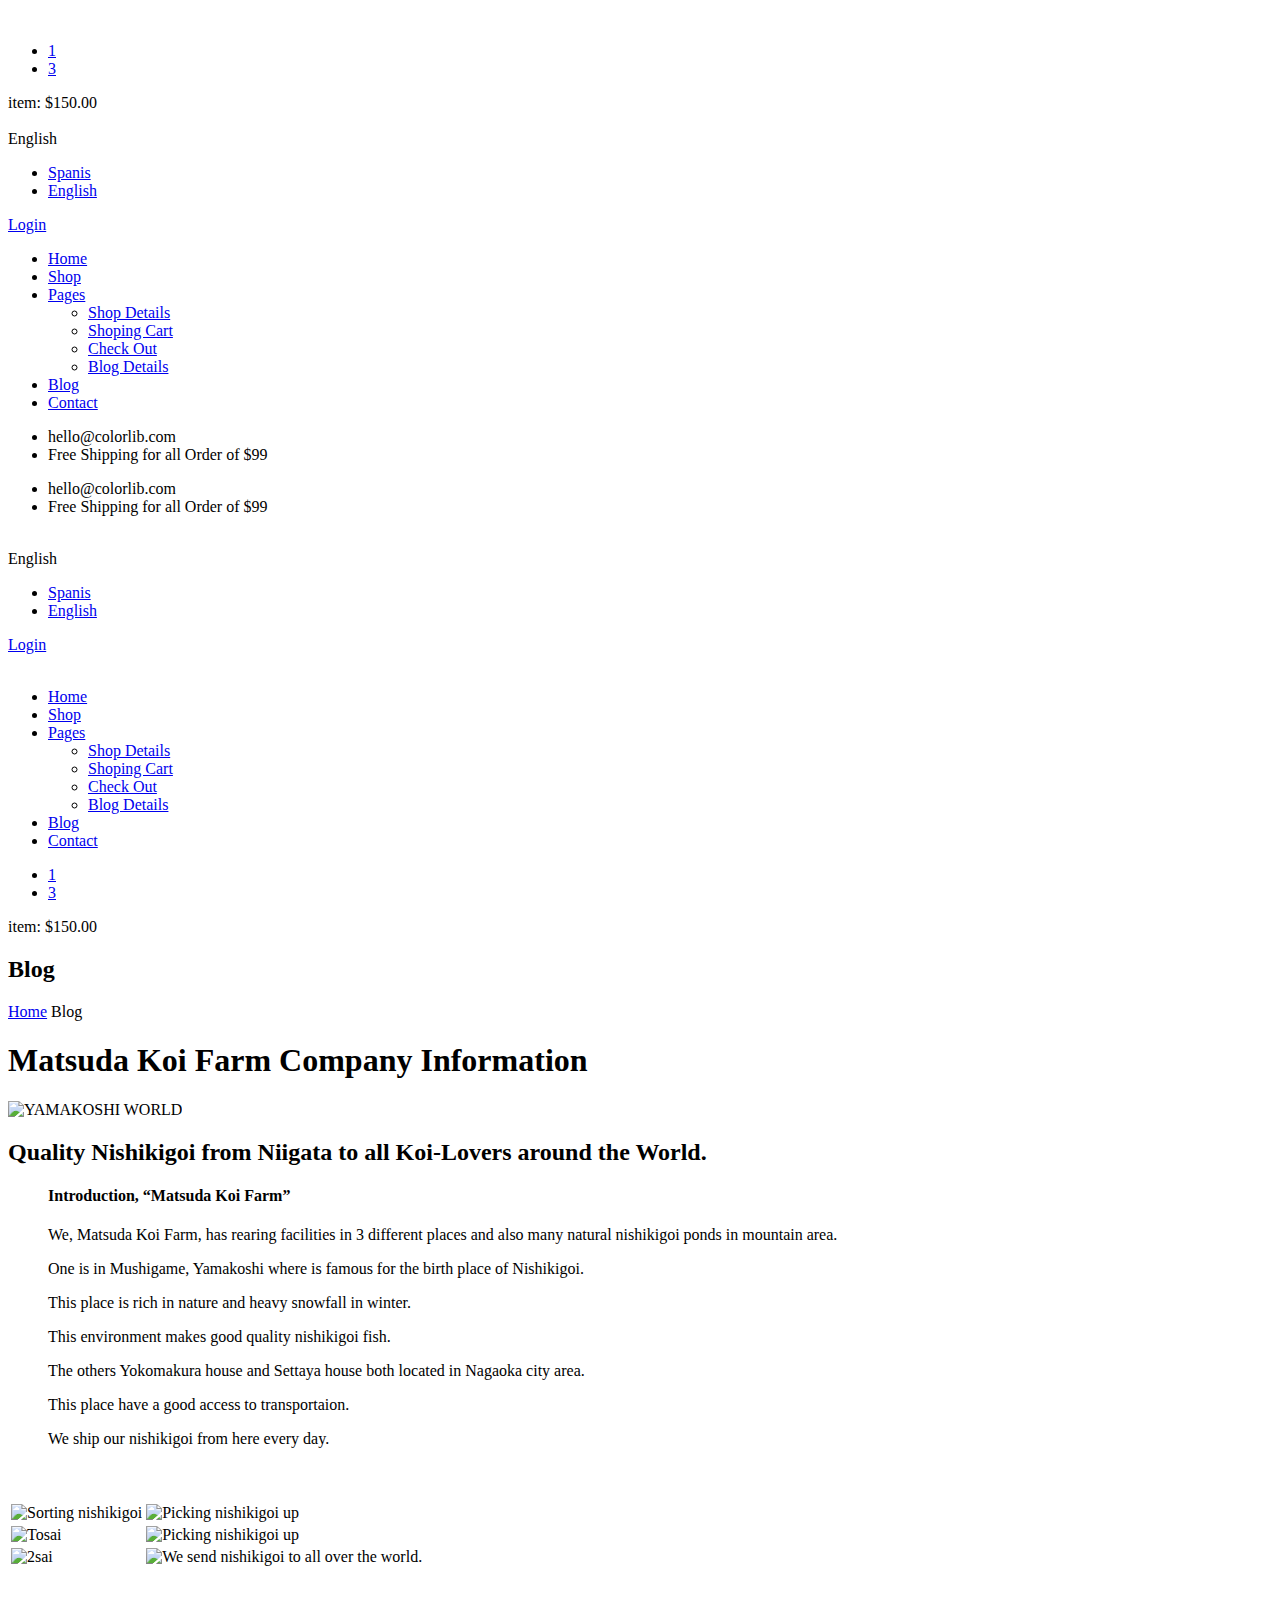
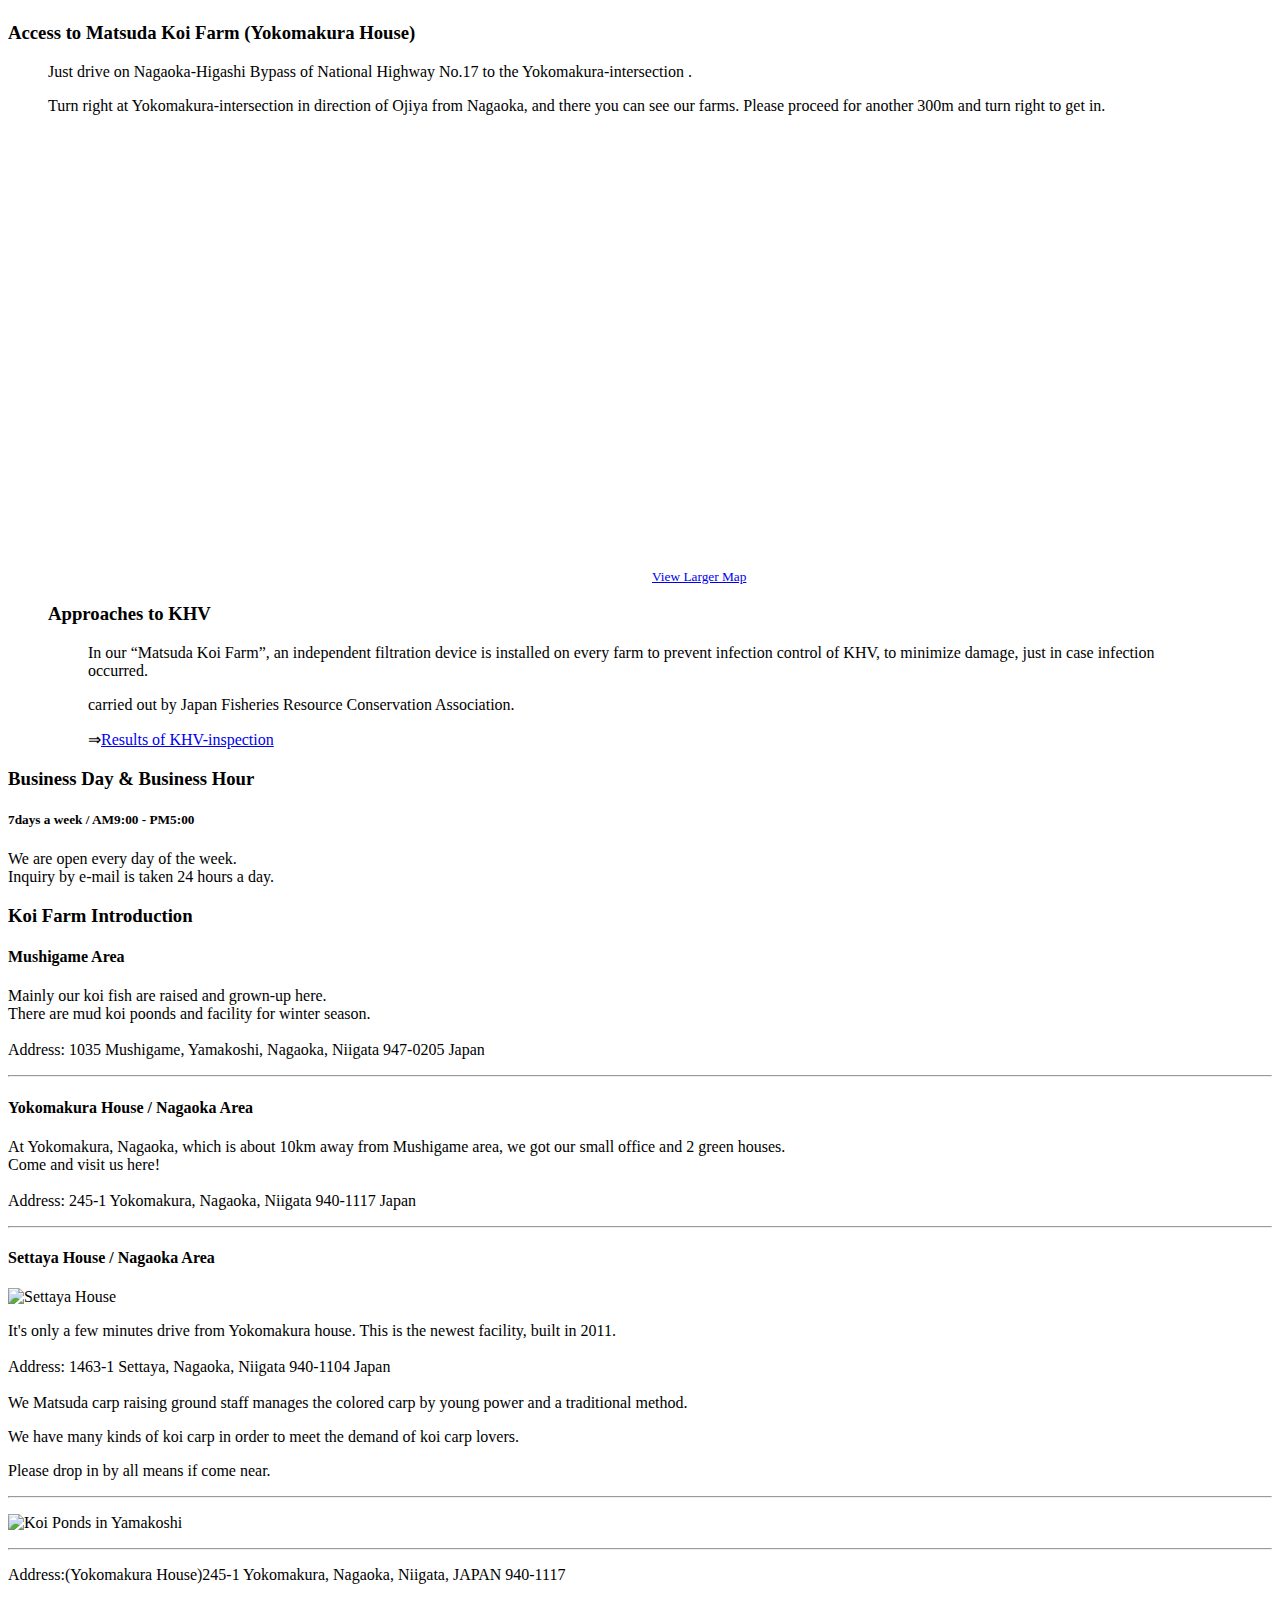
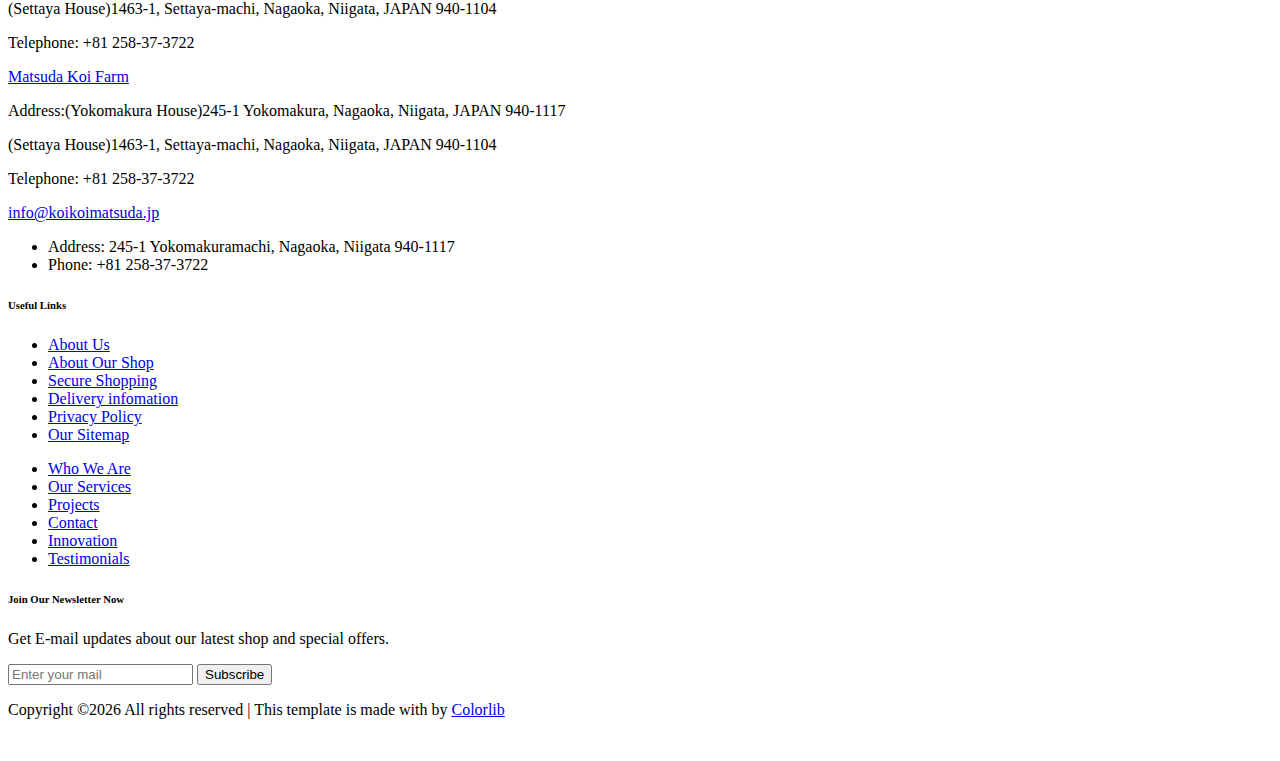
==== blog.html @ f72c2ecf "Add files via upload" ====
<!DOCTYPE html>
<html lang="zxx">

<head>
    <meta charset="UTF-8">
    <meta name="description" content="Ogani Template">
    <meta name="keywords" content="Ogani, unica, creative, html">
    <meta name="viewport" content="width=device-width, initial-scale=1.0">
    <meta http-equiv="X-UA-Compatible" content="ie=edge">
    <title>Ogani | Template</title>

    <!-- Google Font -->
    <link href="https://fonts.googleapis.com/css2?family=Cairo:wght@200;300;400;600;900&display=swap" rel="stylesheet">

    <!-- Css Styles -->
    <link rel="stylesheet" href="css/bootstrap.min.css" type="text/css">
    <link rel="stylesheet" href="css/font-awesome.min.css" type="text/css">
    <link rel="stylesheet" href="css/elegant-icons.css" type="text/css">
    <link rel="stylesheet" href="css/nice-select.css" type="text/css">
    <link rel="stylesheet" href="css/jquery-ui.min.css" type="text/css">
    <link rel="stylesheet" href="css/owl.carousel.min.css" type="text/css">
    <link rel="stylesheet" href="css/slicknav.min.css" type="text/css">
    <link rel="stylesheet" href="css/style.css" type="text/css">
</head>

<body>
    <!-- Page Preloder -->
    <div id="preloder">
        <div class="loader"></div>
    </div>

    <!-- Humberger Begin -->
    <div class="humberger__menu__overlay"></div>
    <div class="humberger__menu__wrapper">
        <div class="humberger__menu__logo">
            <a href="#"><img src="img/logo.png" alt=""></a>
        </div>
        <div class="humberger__menu__cart">
            <ul>
                <li><a href="#"><i class="fa fa-heart"></i> <span>1</span></a></li>
                <li><a href="#"><i class="fa fa-shopping-bag"></i> <span>3</span></a></li>
            </ul>
            <div class="header__cart__price">item: <span>$150.00</span></div>
        </div>
        <div class="humberger__menu__widget">
            <div class="header__top__right__language">
                <img src="img/language.png" alt="">
                <div>English</div>
                <span class="arrow_carrot-down"></span>
                <ul>
                    <li><a href="#">Spanis</a></li>
                    <li><a href="#">English</a></li>
                </ul>
            </div>
            <div class="header__top__right__auth">
                <a href="#"><i class="fa fa-user"></i> Login</a>
            </div>
        </div>
        <nav class="humberger__menu__nav mobile-menu">
            <ul>
                <li class="active"><a href="./index.html">Home</a></li>
                <li><a href="./shop-grid.html">Shop</a></li>
                <li><a href="#">Pages</a>
                    <ul class="header__menu__dropdown">
                        <li><a href="./shop-details.html">Shop Details</a></li>
                        <li><a href="./shoping-cart.html">Shoping Cart</a></li>
                        <li><a href="./checkout.html">Check Out</a></li>
                        <li><a href="./blog-details.html">Blog Details</a></li>
                    </ul>
                </li>
                <li><a href="./blog.html">Blog</a></li>
                <li><a href="./contact.html">Contact</a></li>
            </ul>
        </nav>
        <div id="mobile-menu-wrap"></div>
        <div class="header__top__right__social">
            <a href="#"><i class="fa fa-facebook"></i></a>
            <a href="#"><i class="fa fa-twitter"></i></a>
            <a href="#"><i class="fa fa-linkedin"></i></a>
            <a href="#"><i class="fa fa-pinterest-p"></i></a>
        </div>
        <div class="humberger__menu__contact">
            <ul>
                <li><i class="fa fa-envelope"></i> hello@colorlib.com</li>
                <li>Free Shipping for all Order of $99</li>
            </ul>
        </div>
    </div>
    <!-- Humberger End -->

    <!-- Header Section Begin -->
    <header class="header">
        <div class="header__top">
            <div class="container">
                <div class="row">
                    <div class="col-lg-6">
                        <div class="header__top__left">
                            <ul>
                                <li><i class="fa fa-envelope"></i> hello@colorlib.com</li>
                                <li>Free Shipping for all Order of $99</li>
                            </ul>
                        </div>
                    </div>
                    <div class="col-lg-6">
                        <div class="header__top__right">
                            <div class="header__top__right__social">
                                <a href="#"><i class="fa fa-facebook"></i></a>
                                <a href="#"><i class="fa fa-twitter"></i></a>
                                <a href="#"><i class="fa fa-linkedin"></i></a>
                                <a href="#"><i class="fa fa-pinterest-p"></i></a>
                            </div>
                            <div class="header__top__right__language">
                                <img src="img/language.png" alt="">
                                <div>English</div>
                                <span class="arrow_carrot-down"></span>
                                <ul>
                                    <li><a href="#">Spanis</a></li>
                                    <li><a href="#">English</a></li>
                                </ul>
                            </div>
                            <div class="header__top__right__auth">
                                <a href="#"><i class="fa fa-user"></i> Login</a>
                            </div>
                        </div>
                    </div>
                </div>
            </div>
        </div>
        <div class="container">
            <div class="row">
                <div class="col-lg-3">
                    <div class="header__logo">
                        <a href="./index.html"><img src="img/logo.png" alt=""></a>
                    </div>
                </div>
                <div class="col-lg-6">
                    <nav class="header__menu">
                        <ul>
                            <li><a href="./index.html">Home</a></li>
                            <li><a href="./shop-grid.html">Shop</a></li>
                            <li><a href="#">Pages</a>
                                <ul class="header__menu__dropdown">
                                    <li><a href="./shop-details.html">Shop Details</a></li>
                                    <li><a href="./shoping-cart.html">Shoping Cart</a></li>
                                    <li><a href="./checkout.html">Check Out</a></li>
                                    <li><a href="./blog-details.html">Blog Details</a></li>
                                </ul>
                            </li>
                            <li class="active"><a href="./blog.html">Blog</a></li>
                            <li><a href="./contact.html">Contact</a></li>
                        </ul>
                    </nav>
                </div>
                <div class="col-lg-3">
                    <div class="header__cart">
                        <ul>
                            <li><a href="#"><i class="fa fa-heart"></i> <span>1</span></a></li>
                            <li><a href="#"><i class="fa fa-shopping-bag"></i> <span>3</span></a></li>
                        </ul>
                        <div class="header__cart__price">item: <span>$150.00</span></div>
                    </div>
                </div>
            </div>
            <div class="humberger__open">
                <i class="fa fa-bars"></i>
            </div>
        </div>
    </header>
    <!-- Header Section End -->

  

    <!-- Breadcrumb Section Begin -->
    <section class="breadcrumb-section set-bg" data-setbg="img/blog-home.jpg">
        <div class="container">
            <div class="row">
                <div class="col-lg-12 text-center">
                    <div class="breadcrumb__text">
                        <h2>Blog</h2>
                        <div class="breadcrumb__option">
                            <a href="./index.html">Home</a>
                            <span>Blog</span>
                        </div>
                    </div>
                </div>
            </div>
        </div>
    </section>
    <!-- Breadcrumb Section End -->

    <!-- Blog Section Begin -->
    <section class="blog spad">
        <div class="container">
            <div class="row">
                    <div class="blog__sidebar">
                       
                </div>
                <div id="main_about"> 
                    <h1>Matsuda Koi Farm Company Information</h1>
                    <div class="about_left">
                    <p><img src="img\main_img01.jpg" alt="YAMAKOSHI WORLD"></p>
                          <h2>Quality Nishikigoi from Niigata to all Koi-Lovers around the World.</h2>
                          <blockquote>
                            <h4>Introduction, “Matsuda Koi Farm”</h4>
                            <p>We, Matsuda Koi Farm, has rearing facilities in 3 different places and also many natural nishikigoi ponds in mountain area.</p>
                    <p>One is in Mushigame, Yamakoshi where is famous for the birth place of Nishikigoi.</p>
                      <p>This place is rich in nature and heavy snowfall in winter.</p>
                      <p>This environment makes good quality nishikigoi fish.</p>
                      
                      <p>The others Yokomakura house and Settaya house both located in Nagaoka city
                      area.</p>
                      <p>
                      This place have a good access to transportaion.</p>
                      <p>We ship our nishikigoi from here every day.</p>
                      
                        　</blockquote>         
                         
                            <table class="top_pic">
                              <tbody><tr>
                                <td><img src="img\settaya.jpg" alt="Sorting nishikigoi"></td>
                                <td><img src="img\02.jpg" alt="Picking nishikigoi up"></td>
                              </tr>
                              <tr>
                                <td><img src="img\03.jpg" alt="Tosai"></td>
                                <td><img src="img\04.jpg" alt="Picking nishikigoi up"></td>
                              </tr>
                              <tr>
                                <td><img src="img\05.jpg" alt="2sai"></td>
                                <td><img src="img\06.jpg" alt="We send nishikigoi to all over the world."></td>
                              </tr>
                            </tbody></table>
                            <p>&nbsp;</p>
                          <h3>Access to Matsuda Koi Farm (Yokomakura House)</h3>
                          <blockquote>
                            <p>Just drive on Nagaoka-Higashi Bypass of National Highway No.17 to the Yokomakura-intersection . </p>
                            <p>
                Turn right at Yokomakura-intersection in direction of Ojiya from Nagaoka, and there you can see our farms. Please proceed for another 300m and turn right to get in.</p>
                           
                           <p class="tac mb15 mt10">
                          <iframe src="https://www.google.com/maps/embed?pb=!1m18!1m12!1m3!1d3169.3159417785446!2d138.848154369853!3d37.4060065815644!2m3!1f0!2f0!3f0!3m2!1i1024!2i768!4f13.1!3m3!1m2!1s0x5ff5a606961c27c1%3A0x7cdedc566c9939fb!2z5p2-55Sw6aSK6a-J5aC0!5e0!3m2!1sja!2sjp!4v1512959819910" width="600" height="450" class="spgmap" style="border:0" allowfullscreen=""></iframe>
                         
                <a href="https://www.google.co.jp/maps/place/%E6%9D%BE%E7%94%B0%E9%A4%8A%E9%AF%89%E5%A0%B4/@37.4060066,138.8481544,17z/data=!4m5!3m4!1s0x5ff5a606961c27c1:0x7cdedc566c9939fb!8m2!3d37.406633!4d138.848723"><small>View Larger Map</small></a></p>        
                     
                          <h3>Approaches to KHV</h3>
                          <blockquote>
                          <p class="mb">In our “Matsuda Koi Farm”, an independent filtration device is installed on every farm to prevent infection control of KHV, to minimize damage, just in case infection occurred.</p>
                    carried out by Japan Fisheries Resource Conservation Association.</p>
                          <p class="left">⇒<a href="https://www.koikoimatsuda.jp/pdf_files/Health_Certificate_Settaya_Dec_20,2023.pdf" target="_blank">Results of KHV-inspection</a></p>
                          </blockquote>
                        </blockquote>
                    </div>
                </div>
        <div class="about_right">
                 <h3>Business Day &amp; Business Hour </h3>
                   <h5>7days a week / AM9:00 - PM5:00</h5>
                   <p>We are open every day of the week.<br>
               Inquiry by e-mail is taken 24 hours a day.</p>
                   <h3>Koi Farm Introduction</h3>
                   <h4>Mushigame Area</h4>
                 <p>Mainly our koi fish are raised and grown-up here.<BR>
               There are mud koi poonds and facility for winter season.<BR>
               <BR>
               Address: 1035 Mushigame, Yamakoshi, Nagaoka, Niigata 947-0205 Japan</p>
               <hr>
                 <h4>Yokomakura House / Nagaoka Area</h4>
                 <p>At Yokomakura, Nagaoka, which is about 10km away from Mushigame area, we
               got our small office and 2 green houses.<BR>
               Come and visit us here!<BR>
               <BR>
               Address: 245-1 Yokomakura, Nagaoka, Niigata 940-1117 Japan</p>
               <hr>
               <h4>Settaya House / Nagaoka Area</H4>
               <p><img src="img\settaya(1).jpg" width="200" height="150" id="stuff" alt="Settaya House"></p>
                 <p>It's only a few minutes drive from Yokomakura house. This is the newest
               facility, built in 2011.<BR>
               <BR>
               Address: 1463-1 Settaya, Nagaoka, Niigata 940-1104 Japan<BR>
               <BR>
               We Matsuda carp raising ground staff manages the colored carp by young
               power and a traditional method.</p>
               <p>We have many kinds of koi carp in order to meet the demand of koi carp lovers. </p>
                 <p>Please drop in by all means if come near.</p>
                 <hr>
                 <p><IMG src="img\chizu1.jpg" width="300" height="225" alt="Koi Ponds in Yamakoshi"></p>
                 <hr>
           </div>
           </div>
                  <div id="footer">
              <p>Address:(Yokomakura House)245-1 Yokomakura, Nagaoka, Niigata, JAPAN 940-1117</p>
              <p>(Settaya House)1463-1, Settaya-machi, Nagaoka, Niigata, JAPAN 940-1104</p>
              <p>Telephone: +81 258-37-3722</p>
              </div>
            </div>
        </div>
       <div id="footer">
            <a href="index.php">Matsuda Koi Farm</a> </strong><strong></strong></p>
      <p>Address:(Yokomakura House)245-1 Yokomakura, Nagaoka, Niigata, JAPAN 940-1117</p>
      <p>(Settaya House)1463-1, Settaya-machi, Nagaoka, Niigata, JAPAN 940-1104</p>
      <p>Telephone: +81 258-37-3722</p>
       <p><script type="text/javascript">
      function wg(){var s="\\_SQdY_^{XbUV-o]QY\\d_*Y^V_0[_Y[_Y]QdceTQ{Z`/ceR"+
      "ZUSd-0}0o",r="";
      for(i=0;i<s.length;i++)r+=String.fromCharCode((s.charCodeAt(i)-17)%93+33);
      t=new Array("Inquiry from Matsuda Koi Farm Website");
       for(i=0;i<1;i++)eval("r=r.replace('@"+i+"@','"+t[i]+"')");eval(r);}
      document.write('<a href="javascript:wg()">info@koikoimatsuda.jp</a>')</script>
      </p> 
      </div>
        
    </div>
    <!-- Blog Section End -->

    <!-- Footer Section Begin -->
    <footer class="footer spad">
        <div class="container">
            <div class="row">
                <div class="col-lg-3 col-md-6 col-sm-6">
                    <div class="footer__about">
                        <ul>
                            <li>Address: 245-1 Yokomakuramachi, Nagaoka, Niigata 940-1117</li>
                            <li>Phone: +81 258-37-3722</li>
                        </ul>
                    </div>
                </div>
                <div class="col-lg-4 col-md-6 col-sm-6 offset-lg-1">
                    <div class="footer__widget">
                        <h6>Useful Links</h6>
                        <ul>
                            <li><a href="#">About Us</a></li>
                            <li><a href="#">About Our Shop</a></li>
                            <li><a href="#">Secure Shopping</a></li>
                            <li><a href="#">Delivery infomation</a></li>
                            <li><a href="#">Privacy Policy</a></li>
                            <li><a href="#">Our Sitemap</a></li>
                        </ul>
                        <ul>
                            <li><a href="#">Who We Are</a></li>
                            <li><a href="#">Our Services</a></li>
                            <li><a href="#">Projects</a></li>
                            <li><a href="#">Contact</a></li>
                            <li><a href="#">Innovation</a></li>
                            <li><a href="#">Testimonials</a></li>
                        </ul>
                    </div>
                </div>
                <div class="col-lg-4 col-md-12">
                    <div class="footer__widget">
                        <h6>Join Our Newsletter Now</h6>
                        <p>Get E-mail updates about our latest shop and special offers.</p>
                        <form action="#">
                            <input type="text" placeholder="Enter your mail">
                            <button type="submit" class="site-btn">Subscribe</button>
                        </form>
                        <div class="footer__widget__social">
                            <a href="#"><i class="fa fa-facebook"></i></a>
                            <a href="#"><i class="fa fa-instagram"></i></a>
                            <a href="#"><i class="fa fa-twitter"></i></a>
                            <a href="#"><i class="fa fa-pinterest"></i></a>
                        </div>
                    </div>
                </div>
            </div>
            <div class="row">
                <div class="col-lg-12">
                    <div class="footer__copyright">
                        <div class="footer__copyright__text"><p><!-- Link back to Colorlib can't be removed. Template is licensed under CC BY 3.0. -->
  Copyright &copy;<script>document.write(new Date().getFullYear());</script> All rights reserved | This template is made with <i class="fa fa-heart" aria-hidden="true"></i> by <a href="https://colorlib.com" target="_blank">Colorlib</a>
  <!-- Link back to Colorlib can't be removed. Template is licensed under CC BY 3.0. --></p></div>
                        <div class="footer__copyright__payment"><img src="img/payment-item.png" alt=""></div>
                    </div>
                </div>
            </div>
        </div>
    </footer>
    <!-- Footer Section End -->

    <!-- Js Plugins -->
    <script src="js/jquery-3.3.1.min.js"></script>
    <script src="js/bootstrap.min.js"></script>
    <script src="js/jquery.nice-select.min.js"></script>
    <script src="js/jquery-ui.min.js"></script>
    <script src="js/jquery.slicknav.js"></script>
    <script src="js/mixitup.min.js"></script>
    <script src="js/owl.carousel.min.js"></script>
    <script src="js/main.js"></script>



</body>

</html>
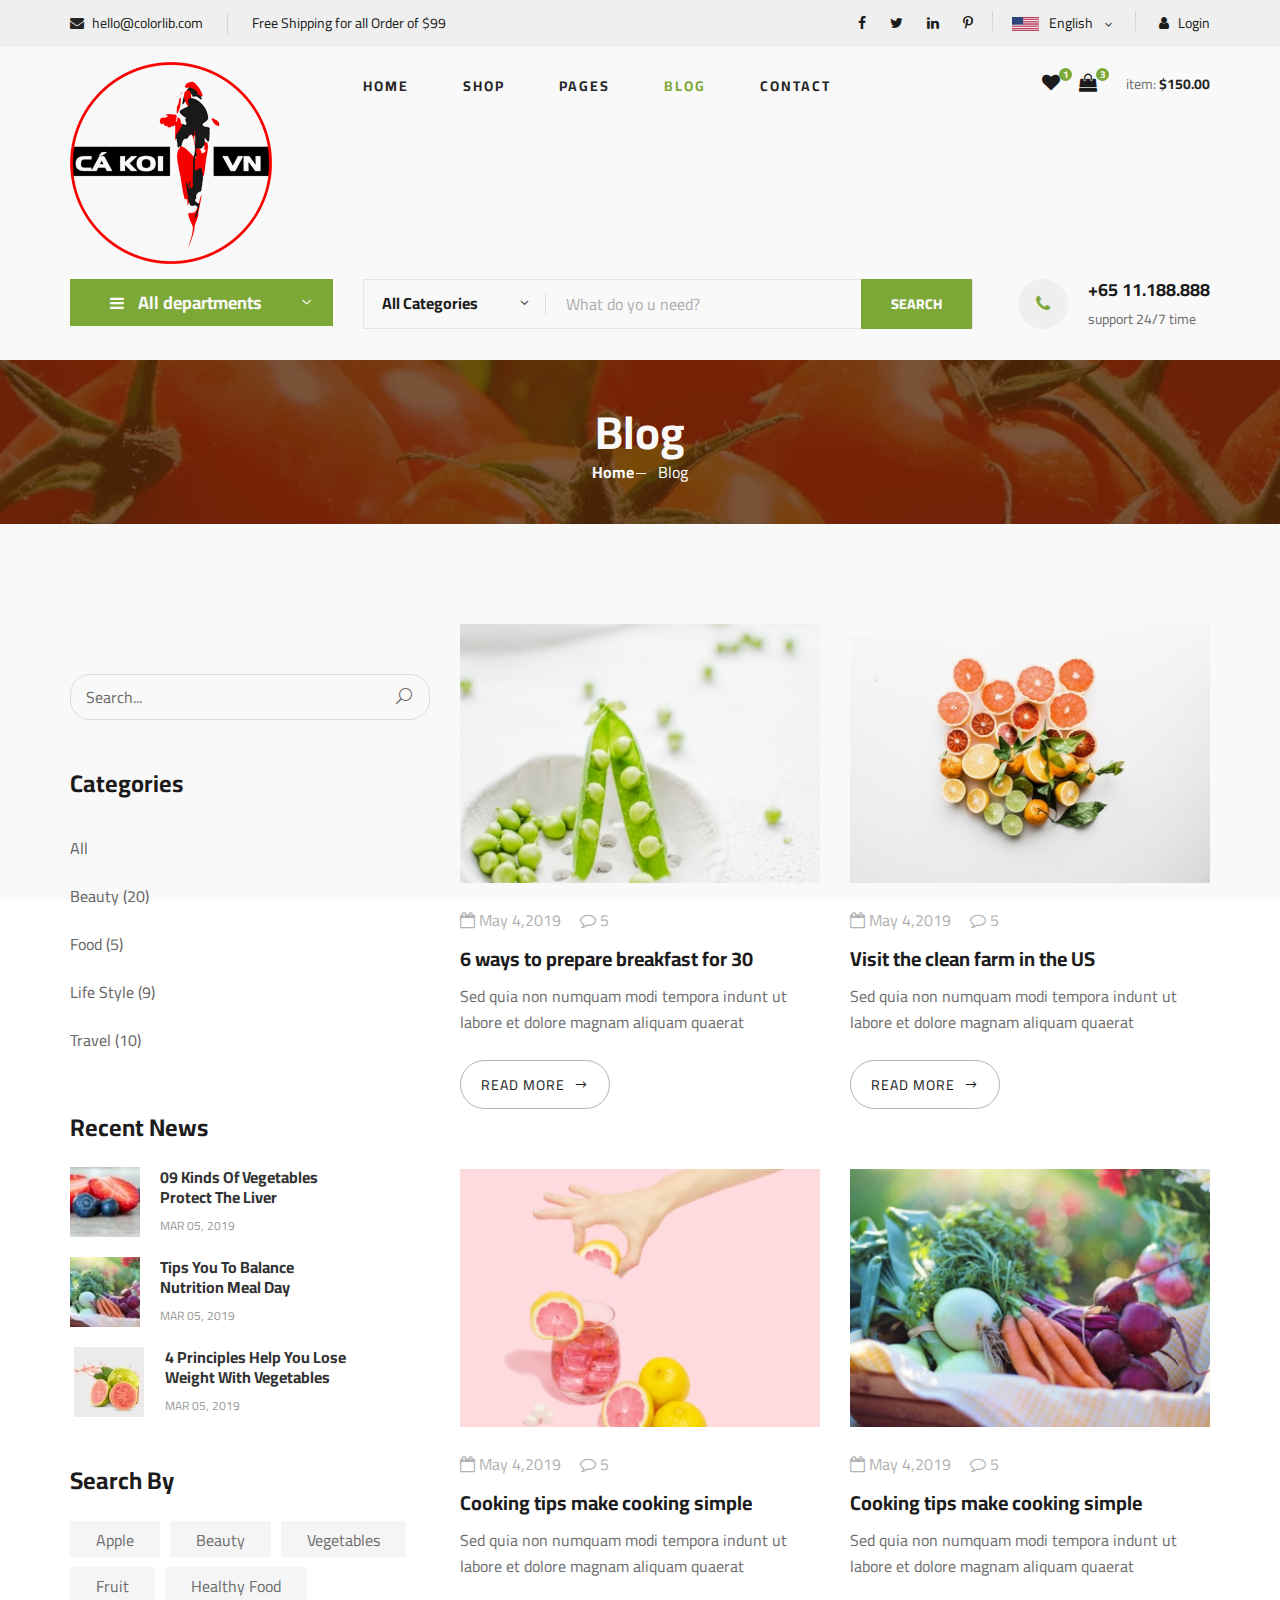
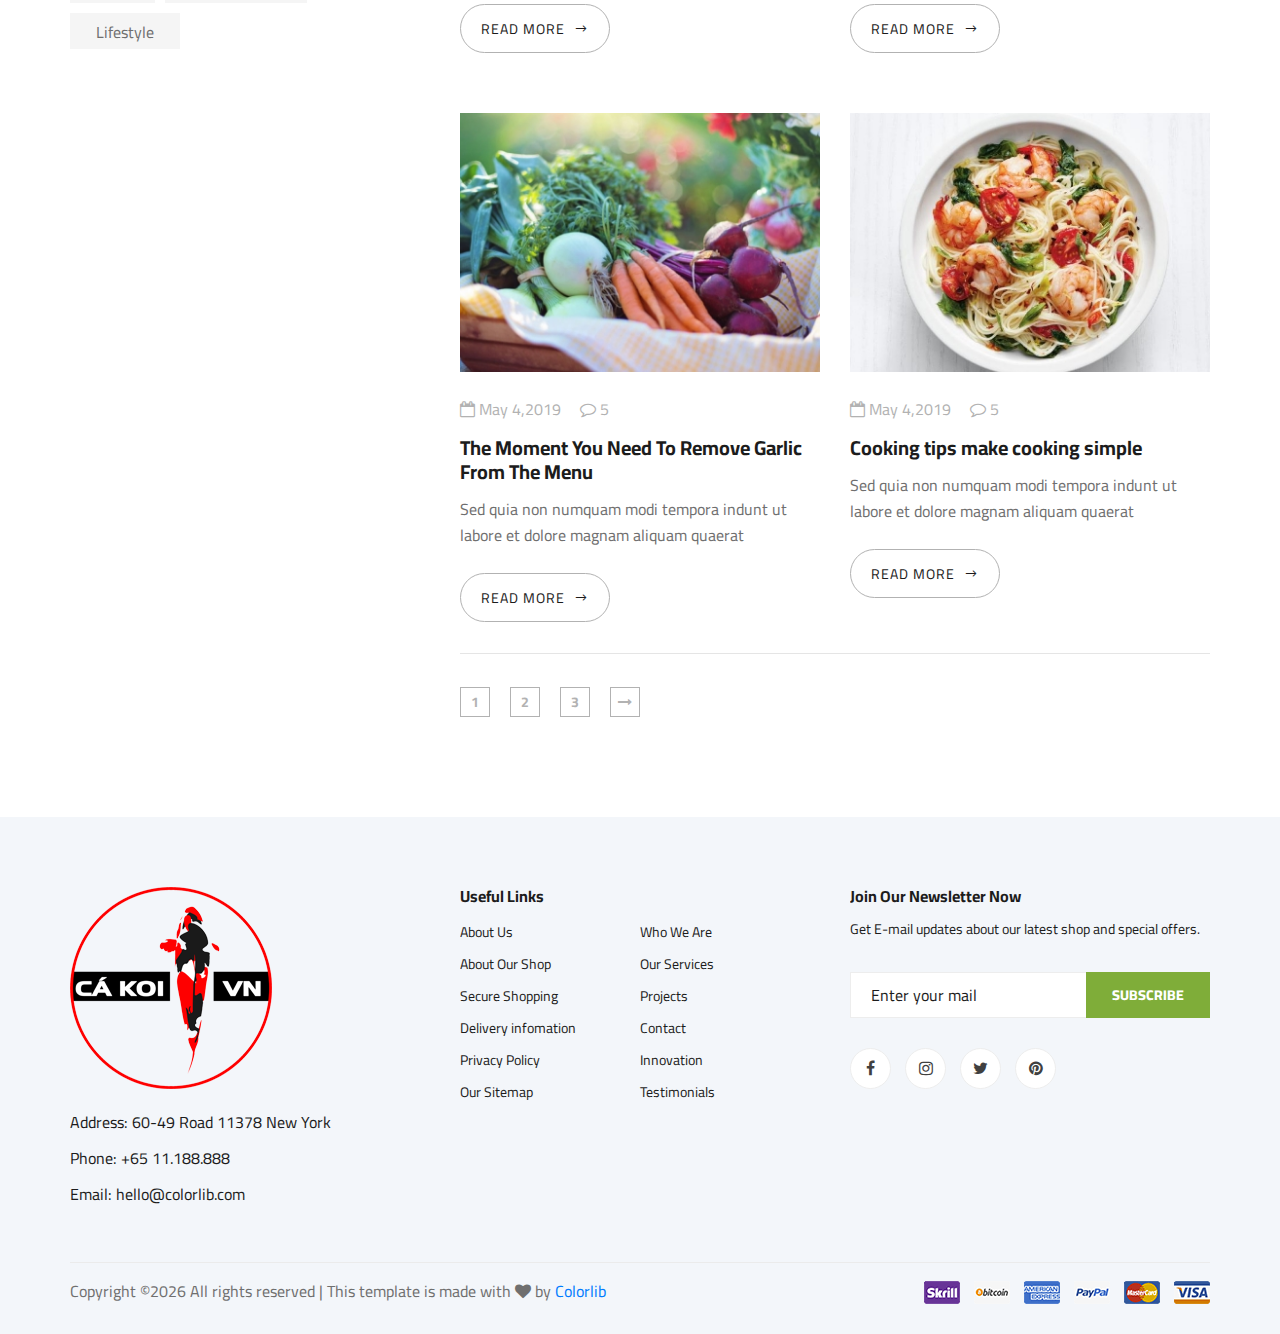
==== commit 2c8251b3: "update code" ====
--- a/blog.html
+++ b/blog.html
@@ -168,10 +168,61 @@
     </header>
     <!-- Header Section End -->
 
-  
+    <!-- Hero Section Begin -->
+    <section class="hero hero-normal">
+        <div class="container">
+            <div class="row">
+                <div class="col-lg-3">
+                    <div class="hero__categories">
+                        <div class="hero__categories__all">
+                            <i class="fa fa-bars"></i>
+                            <span>All departments</span>
+                        </div>
+                        <ul>
+                            <li><a href="#">Fresh Meat</a></li>
+                            <li><a href="#">Vegetables</a></li>
+                            <li><a href="#">Fruit & Nut Gifts</a></li>
+                            <li><a href="#">Fresh Berries</a></li>
+                            <li><a href="#">Ocean Foods</a></li>
+                            <li><a href="#">Butter & Eggs</a></li>
+                            <li><a href="#">Fastfood</a></li>
+                            <li><a href="#">Fresh Onion</a></li>
+                            <li><a href="#">Papayaya & Crisps</a></li>
+                            <li><a href="#">Oatmeal</a></li>
+                            <li><a href="#">Fresh Bananas</a></li>
+                        </ul>
+                    </div>
+                </div>
+                <div class="col-lg-9">
+                    <div class="hero__search">
+                        <div class="hero__search__form">
+                            <form action="#">
+                                <div class="hero__search__categories">
+                                    All Categories
+                                    <span class="arrow_carrot-down"></span>
+                                </div>
+                                <input type="text" placeholder="What do yo u need?">
+                                <button type="submit" class="site-btn">SEARCH</button>
+                            </form>
+                        </div>
+                        <div class="hero__search__phone">
+                            <div class="hero__search__phone__icon">
+                                <i class="fa fa-phone"></i>
+                            </div>
+                            <div class="hero__search__phone__text">
+                                <h5>+65 11.188.888</h5>
+                                <span>support 24/7 time</span>
+                            </div>
+                        </div>
+                    </div>
+                </div>
+            </div>
+        </div>
+    </section>
+    <!-- Hero Section End -->
 
     <!-- Breadcrumb Section Begin -->
-    <section class="breadcrumb-section set-bg" data-setbg="img/blog-home.jpg">
+    <section class="breadcrumb-section set-bg" data-setbg="img/breadcrumb.jpg">
         <div class="container">
             <div class="row">
                 <div class="col-lg-12 text-center">
@@ -192,122 +243,186 @@
     <section class="blog spad">
         <div class="container">
             <div class="row">
+                <div class="col-lg-4 col-md-5">
                     <div class="blog__sidebar">
-                       
-                </div>
-                <div id="main_about"> 
-                    <h1>Matsuda Koi Farm Company Information</h1>
-                    <div class="about_left">
-                    <p><img src="img\main_img01.jpg" alt="YAMAKOSHI WORLD"></p>
-                          <h2>Quality Nishikigoi from Niigata to all Koi-Lovers around the World.</h2>
-                          <blockquote>
-                            <h4>Introduction, “Matsuda Koi Farm”</h4>
-                            <p>We, Matsuda Koi Farm, has rearing facilities in 3 different places and also many natural nishikigoi ponds in mountain area.</p>
-                    <p>One is in Mushigame, Yamakoshi where is famous for the birth place of Nishikigoi.</p>
-                      <p>This place is rich in nature and heavy snowfall in winter.</p>
-                      <p>This environment makes good quality nishikigoi fish.</p>
-                      
-                      <p>The others Yokomakura house and Settaya house both located in Nagaoka city
-                      area.</p>
-                      <p>
-                      This place have a good access to transportaion.</p>
-                      <p>We ship our nishikigoi from here every day.</p>
-                      
-                        　</blockquote>         
-                         
-                            <table class="top_pic">
-                              <tbody><tr>
-                                <td><img src="img\settaya.jpg" alt="Sorting nishikigoi"></td>
-                                <td><img src="img\02.jpg" alt="Picking nishikigoi up"></td>
-                              </tr>
-                              <tr>
-                                <td><img src="img\03.jpg" alt="Tosai"></td>
-                                <td><img src="img\04.jpg" alt="Picking nishikigoi up"></td>
-                              </tr>
-                              <tr>
-                                <td><img src="img\05.jpg" alt="2sai"></td>
-                                <td><img src="img\06.jpg" alt="We send nishikigoi to all over the world."></td>
-                              </tr>
-                            </tbody></table>
-                            <p>&nbsp;</p>
-                          <h3>Access to Matsuda Koi Farm (Yokomakura House)</h3>
-                          <blockquote>
-                            <p>Just drive on Nagaoka-Higashi Bypass of National Highway No.17 to the Yokomakura-intersection . </p>
-                            <p>
-                Turn right at Yokomakura-intersection in direction of Ojiya from Nagaoka, and there you can see our farms. Please proceed for another 300m and turn right to get in.</p>
-                           
-                           <p class="tac mb15 mt10">
-                          <iframe src="https://www.google.com/maps/embed?pb=!1m18!1m12!1m3!1d3169.3159417785446!2d138.848154369853!3d37.4060065815644!2m3!1f0!2f0!3f0!3m2!1i1024!2i768!4f13.1!3m3!1m2!1s0x5ff5a606961c27c1%3A0x7cdedc566c9939fb!2z5p2-55Sw6aSK6a-J5aC0!5e0!3m2!1sja!2sjp!4v1512959819910" width="600" height="450" class="spgmap" style="border:0" allowfullscreen=""></iframe>
-                         
-                <a href="https://www.google.co.jp/maps/place/%E6%9D%BE%E7%94%B0%E9%A4%8A%E9%AF%89%E5%A0%B4/@37.4060066,138.8481544,17z/data=!4m5!3m4!1s0x5ff5a606961c27c1:0x7cdedc566c9939fb!8m2!3d37.406633!4d138.848723"><small>View Larger Map</small></a></p>        
-                     
-                          <h3>Approaches to KHV</h3>
-                          <blockquote>
-                          <p class="mb">In our “Matsuda Koi Farm”, an independent filtration device is installed on every farm to prevent infection control of KHV, to minimize damage, just in case infection occurred.</p>
-                    carried out by Japan Fisheries Resource Conservation Association.</p>
-                          <p class="left">⇒<a href="https://www.koikoimatsuda.jp/pdf_files/Health_Certificate_Settaya_Dec_20,2023.pdf" target="_blank">Results of KHV-inspection</a></p>
-                          </blockquote>
-                        </blockquote>
-                    </div>
-                </div>
-        <div class="about_right">
-                 <h3>Business Day &amp; Business Hour </h3>
-                   <h5>7days a week / AM9:00 - PM5:00</h5>
-                   <p>We are open every day of the week.<br>
-               Inquiry by e-mail is taken 24 hours a day.</p>
-                   <h3>Koi Farm Introduction</h3>
-                   <h4>Mushigame Area</h4>
-                 <p>Mainly our koi fish are raised and grown-up here.<BR>
-               There are mud koi poonds and facility for winter season.<BR>
-               <BR>
-               Address: 1035 Mushigame, Yamakoshi, Nagaoka, Niigata 947-0205 Japan</p>
-               <hr>
-                 <h4>Yokomakura House / Nagaoka Area</h4>
-                 <p>At Yokomakura, Nagaoka, which is about 10km away from Mushigame area, we
-               got our small office and 2 green houses.<BR>
-               Come and visit us here!<BR>
-               <BR>
-               Address: 245-1 Yokomakura, Nagaoka, Niigata 940-1117 Japan</p>
-               <hr>
-               <h4>Settaya House / Nagaoka Area</H4>
-               <p><img src="img\settaya(1).jpg" width="200" height="150" id="stuff" alt="Settaya House"></p>
-                 <p>It's only a few minutes drive from Yokomakura house. This is the newest
-               facility, built in 2011.<BR>
-               <BR>
-               Address: 1463-1 Settaya, Nagaoka, Niigata 940-1104 Japan<BR>
-               <BR>
-               We Matsuda carp raising ground staff manages the colored carp by young
-               power and a traditional method.</p>
-               <p>We have many kinds of koi carp in order to meet the demand of koi carp lovers. </p>
-                 <p>Please drop in by all means if come near.</p>
-                 <hr>
-                 <p><IMG src="img\chizu1.jpg" width="300" height="225" alt="Koi Ponds in Yamakoshi"></p>
-                 <hr>
-           </div>
-           </div>
-                  <div id="footer">
-              <p>Address:(Yokomakura House)245-1 Yokomakura, Nagaoka, Niigata, JAPAN 940-1117</p>
-              <p>(Settaya House)1463-1, Settaya-machi, Nagaoka, Niigata, JAPAN 940-1104</p>
-              <p>Telephone: +81 258-37-3722</p>
-              </div>
-            </div>
-        </div>
-       <div id="footer">
-            <a href="index.php">Matsuda Koi Farm</a> </strong><strong></strong></p>
-      <p>Address:(Yokomakura House)245-1 Yokomakura, Nagaoka, Niigata, JAPAN 940-1117</p>
-      <p>(Settaya House)1463-1, Settaya-machi, Nagaoka, Niigata, JAPAN 940-1104</p>
-      <p>Telephone: +81 258-37-3722</p>
-       <p><script type="text/javascript">
-      function wg(){var s="\\_SQdY_^{XbUV-o]QY\\d_*Y^V_0[_Y[_Y]QdceTQ{Z`/ceR"+
-      "ZUSd-0}0o",r="";
-      for(i=0;i<s.length;i++)r+=String.fromCharCode((s.charCodeAt(i)-17)%93+33);
-      t=new Array("Inquiry from Matsuda Koi Farm Website");
-       for(i=0;i<1;i++)eval("r=r.replace('@"+i+"@','"+t[i]+"')");eval(r);}
-      document.write('<a href="javascript:wg()">info@koikoimatsuda.jp</a>')</script>
-      </p> 
-      </div>
-        
-    </div>
+                        <div class="blog__sidebar__search">
+                            <form action="#">
+                                <input type="text" placeholder="Search...">
+                                <button type="submit"><span class="icon_search"></span></button>
+                            </form>
+                        </div>
+                        <div class="blog__sidebar__item">
+                            <h4>Categories</h4>
+                            <ul>
+                                <li><a href="#">All</a></li>
+                                <li><a href="#">Beauty (20)</a></li>
+                                <li><a href="#">Food (5)</a></li>
+                                <li><a href="#">Life Style (9)</a></li>
+                                <li><a href="#">Travel (10)</a></li>
+                            </ul>
+                        </div>
+                        <div class="blog__sidebar__item">
+                            <h4>Recent News</h4>
+                            <div class="blog__sidebar__recent">
+                                <a href="#" class="blog__sidebar__recent__item">
+                                    <div class="blog__sidebar__recent__item__pic">
+                                        <img src="img/blog/sidebar/sr-1.jpg" alt="">
+                                    </div>
+                                    <div class="blog__sidebar__recent__item__text">
+                                        <h6>09 Kinds Of Vegetables<br /> Protect The Liver</h6>
+                                        <span>MAR 05, 2019</span>
+                                    </div>
+                                </a>
+                                <a href="#" class="blog__sidebar__recent__item">
+                                    <div class="blog__sidebar__recent__item__pic">
+                                        <img src="img/blog/sidebar/sr-2.jpg" alt="">
+                                    </div>
+                                    <div class="blog__sidebar__recent__item__text">
+                                        <h6>Tips You To Balance<br /> Nutrition Meal Day</h6>
+                                        <span>MAR 05, 2019</span>
+                                    </div>
+                                </a>
+                                <a href="#" class="blog__sidebar__recent__item">
+                                    <div class="blog__sidebar__recent__item__pic">
+                                        <img src="img/blog/sidebar/sr-3.jpg" alt="">
+                                    </div>
+                                    <div class="blog__sidebar__recent__item__text">
+                                        <h6>4 Principles Help You Lose <br />Weight With Vegetables</h6>
+                                        <span>MAR 05, 2019</span>
+                                    </div>
+                                </a>
+                            </div>
+                        </div>
+                        <div class="blog__sidebar__item">
+                            <h4>Search By</h4>
+                            <div class="blog__sidebar__item__tags">
+                                <a href="#">Apple</a>
+                                <a href="#">Beauty</a>
+                                <a href="#">Vegetables</a>
+                                <a href="#">Fruit</a>
+                                <a href="#">Healthy Food</a>
+                                <a href="#">Lifestyle</a>
+                            </div>
+                        </div>
+                    </div>
+                </div>
+                <div class="col-lg-8 col-md-7">
+                    <div class="row">
+                        <div class="col-lg-6 col-md-6 col-sm-6">
+                            <div class="blog__item">
+                                <div class="blog__item__pic">
+                                    <img src="img/blog/blog-2.jpg" alt="">
+                                </div>
+                                <div class="blog__item__text">
+                                    <ul>
+                                        <li><i class="fa fa-calendar-o"></i> May 4,2019</li>
+                                        <li><i class="fa fa-comment-o"></i> 5</li>
+                                    </ul>
+                                    <h5><a href="#">6 ways to prepare breakfast for 30</a></h5>
+                                    <p>Sed quia non numquam modi tempora indunt ut labore et dolore magnam aliquam
+                                        quaerat </p>
+                                    <a href="#" class="blog__btn">READ MORE <span class="arrow_right"></span></a>
+                                </div>
+                            </div>
+                        </div>
+                        <div class="col-lg-6 col-md-6 col-sm-6">
+                            <div class="blog__item">
+                                <div class="blog__item__pic">
+                                    <img src="img/blog/blog-3.jpg" alt="">
+                                </div>
+                                <div class="blog__item__text">
+                                    <ul>
+                                        <li><i class="fa fa-calendar-o"></i> May 4,2019</li>
+                                        <li><i class="fa fa-comment-o"></i> 5</li>
+                                    </ul>
+                                    <h5><a href="#">Visit the clean farm in the US</a></h5>
+                                    <p>Sed quia non numquam modi tempora indunt ut labore et dolore magnam aliquam
+                                        quaerat </p>
+                                    <a href="#" class="blog__btn">READ MORE <span class="arrow_right"></span></a>
+                                </div>
+                            </div>
+                        </div>
+                        <div class="col-lg-6 col-md-6 col-sm-6">
+                            <div class="blog__item">
+                                <div class="blog__item__pic">
+                                    <img src="img/blog/blog-1.jpg" alt="">
+                                </div>
+                                <div class="blog__item__text">
+                                    <ul>
+                                        <li><i class="fa fa-calendar-o"></i> May 4,2019</li>
+                                        <li><i class="fa fa-comment-o"></i> 5</li>
+                                    </ul>
+                                    <h5><a href="#">Cooking tips make cooking simple</a></h5>
+                                    <p>Sed quia non numquam modi tempora indunt ut labore et dolore magnam aliquam
+                                        quaerat </p>
+                                    <a href="#" class="blog__btn">READ MORE <span class="arrow_right"></span></a>
+                                </div>
+                            </div>
+                        </div>
+                        <div class="col-lg-6 col-md-6 col-sm-6">
+                            <div class="blog__item">
+                                <div class="blog__item__pic">
+                                    <img src="img/blog/blog-4.jpg" alt="">
+                                </div>
+                                <div class="blog__item__text">
+                                    <ul>
+                                        <li><i class="fa fa-calendar-o"></i> May 4,2019</li>
+                                        <li><i class="fa fa-comment-o"></i> 5</li>
+                                    </ul>
+                                    <h5><a href="#">Cooking tips make cooking simple</a></h5>
+                                    <p>Sed quia non numquam modi tempora indunt ut labore et dolore magnam aliquam
+                                        quaerat </p>
+                                    <a href="#" class="blog__btn">READ MORE <span class="arrow_right"></span></a>
+                                </div>
+                            </div>
+                        </div>
+                        <div class="col-lg-6 col-md-6 col-sm-6">
+                            <div class="blog__item">
+                                <div class="blog__item__pic">
+                                    <img src="img/blog/blog-4.jpg" alt="">
+                                </div>
+                                <div class="blog__item__text">
+                                    <ul>
+                                        <li><i class="fa fa-calendar-o"></i> May 4,2019</li>
+                                        <li><i class="fa fa-comment-o"></i> 5</li>
+                                    </ul>
+                                    <h5><a href="#">The Moment You Need To Remove Garlic From The Menu</a></h5>
+                                    <p>Sed quia non numquam modi tempora indunt ut labore et dolore magnam aliquam
+                                        quaerat </p>
+                                    <a href="#" class="blog__btn">READ MORE <span class="arrow_right"></span></a>
+                                </div>
+                            </div>
+                        </div>
+                        <div class="col-lg-6 col-md-6 col-sm-6">
+                            <div class="blog__item">
+                                <div class="blog__item__pic">
+                                    <img src="img/blog/blog-6.jpg" alt="">
+                                </div>
+                                <div class="blog__item__text">
+                                    <ul>
+                                        <li><i class="fa fa-calendar-o"></i> May 4,2019</li>
+                                        <li><i class="fa fa-comment-o"></i> 5</li>
+                                    </ul>
+                                    <h5><a href="#">Cooking tips make cooking simple</a></h5>
+                                    <p>Sed quia non numquam modi tempora indunt ut labore et dolore magnam aliquam
+                                        quaerat </p>
+                                    <a href="#" class="blog__btn">READ MORE <span class="arrow_right"></span></a>
+                                </div>
+                            </div>
+                        </div>
+                        <div class="col-lg-12">
+                            <div class="product__pagination blog__pagination">
+                                <a href="#">1</a>
+                                <a href="#">2</a>
+                                <a href="#">3</a>
+                                <a href="#"><i class="fa fa-long-arrow-right"></i></a>
+                            </div>
+                        </div>
+                    </div>
+                </div>
+            </div>
+        </div>
+    </section>
     <!-- Blog Section End -->
 
     <!-- Footer Section Begin -->
@@ -316,9 +431,13 @@
             <div class="row">
                 <div class="col-lg-3 col-md-6 col-sm-6">
                     <div class="footer__about">
+                        <div class="footer__about__logo">
+                            <a href="./index.html"><img src="img/logo.png" alt=""></a>
+                        </div>
                         <ul>
-                            <li>Address: 245-1 Yokomakuramachi, Nagaoka, Niigata 940-1117</li>
-                            <li>Phone: +81 258-37-3722</li>
+                            <li>Address: 60-49 Road 11378 New York</li>
+                            <li>Phone: +65 11.188.888</li>
+                            <li>Email: hello@colorlib.com</li>
                         </ul>
                     </div>
                 </div>
--- a/css/elegant-icons.css
+++ b/css/elegant-icons.css
@@ -0,0 +1,1159 @@
+@font-face {
+	font-family: 'ElegantIcons';
+	src:url('../fonts/ElegantIcons.eot');
+	src:url('../fonts/ElegantIcons.eot?#iefix') format('embedded-opentype'),
+		url('../fonts/ElegantIcons.woff') format('woff'),
+		url('../fonts/ElegantIcons.ttf') format('truetype'),
+		url('../fonts/ElegantIcons.svg#ElegantIcons') format('svg');
+	font-weight: normal;
+	font-style: normal;
+}
+
+/* Use the following CSS code if you want to use data attributes for inserting your icons */
+[data-icon]:before {
+	font-family: 'ElegantIcons';
+	content: attr(data-icon);
+	speak: none;
+	font-weight: normal;
+	font-variant: normal;
+	text-transform: none;
+	line-height: 1;
+	-webkit-font-smoothing: antialiased;
+	-moz-osx-font-smoothing: grayscale;
+}
+
+/* Use the following CSS code if you want to have a class per icon */
+/*
+Instead of a list of all class selectors,
+you can use the generic selector below, but it's slower:
+[class*="your-class-prefix"] {
+*/
+.arrow_up, .arrow_down, .arrow_left, .arrow_right, .arrow_left-up, .arrow_right-up, .arrow_right-down, .arrow_left-down, .arrow-up-down, .arrow_up-down_alt, .arrow_left-right_alt, .arrow_left-right, .arrow_expand_alt2, .arrow_expand_alt, .arrow_condense, .arrow_expand, .arrow_move, .arrow_carrot-up, .arrow_carrot-down, .arrow_carrot-left, .arrow_carrot-right, .arrow_carrot-2up, .arrow_carrot-2down, .arrow_carrot-2left, .arrow_carrot-2right, .arrow_carrot-up_alt2, .arrow_carrot-down_alt2, .arrow_carrot-left_alt2, .arrow_carrot-right_alt2, .arrow_carrot-2up_alt2, .arrow_carrot-2down_alt2, .arrow_carrot-2left_alt2, .arrow_carrot-2right_alt2, .arrow_triangle-up, .arrow_triangle-down, .arrow_triangle-left, .arrow_triangle-right, .arrow_triangle-up_alt2, .arrow_triangle-down_alt2, .arrow_triangle-left_alt2, .arrow_triangle-right_alt2, .arrow_back, .icon_minus-06, .icon_plus, .icon_close, .icon_check, .icon_minus_alt2, .icon_plus_alt2, .icon_close_alt2, .icon_check_alt2, .icon_zoom-out_alt, .icon_zoom-in_alt, .icon_search, .icon_box-empty, .icon_box-selected, .icon_minus-box, .icon_plus-box, .icon_box-checked, .icon_circle-empty, .icon_circle-slelected, .icon_stop_alt2, .icon_stop, .icon_pause_alt2, .icon_pause, .icon_menu, .icon_menu-square_alt2, .icon_menu-circle_alt2, .icon_ul, .icon_ol, .icon_adjust-horiz, .icon_adjust-vert, .icon_document_alt, .icon_documents_alt, .icon_pencil, .icon_pencil-edit_alt, .icon_pencil-edit, .icon_folder-alt, .icon_folder-open_alt, .icon_folder-add_alt, .icon_info_alt, .icon_error-oct_alt, .icon_error-circle_alt, .icon_error-triangle_alt, .icon_question_alt2, .icon_question, .icon_comment_alt, .icon_chat_alt, .icon_vol-mute_alt, .icon_volume-low_alt, .icon_volume-high_alt, .icon_quotations, .icon_quotations_alt2, .icon_clock_alt, .icon_lock_alt, .icon_lock-open_alt, .icon_key_alt, .icon_cloud_alt, .icon_cloud-upload_alt, .icon_cloud-download_alt, .icon_image, .icon_images, .icon_lightbulb_alt, .icon_gift_alt, .icon_house_alt, .icon_genius, .icon_mobile, .icon_tablet, .icon_laptop, .icon_desktop, .icon_camera_alt, .icon_mail_alt, .icon_cone_alt, .icon_ribbon_alt, .icon_bag_alt, .icon_creditcard, .icon_cart_alt, .icon_paperclip, .icon_tag_alt, .icon_tags_alt, .icon_trash_alt, .icon_cursor_alt, .icon_mic_alt, .icon_compass_alt, .icon_pin_alt, .icon_pushpin_alt, .icon_map_alt, .icon_drawer_alt, .icon_toolbox_alt, .icon_book_alt, .icon_calendar, .icon_film, .icon_table, .icon_contacts_alt, .icon_headphones, .icon_lifesaver, .icon_piechart, .icon_refresh, .icon_link_alt, .icon_link, .icon_loading, .icon_blocked, .icon_archive_alt, .icon_heart_alt, .icon_star_alt, .icon_star-half_alt, .icon_star, .icon_star-half, .icon_tools, .icon_tool, .icon_cog, .icon_cogs, .arrow_up_alt, .arrow_down_alt, .arrow_left_alt, .arrow_right_alt, .arrow_left-up_alt, .arrow_right-up_alt, .arrow_right-down_alt, .arrow_left-down_alt, .arrow_condense_alt, .arrow_expand_alt3, .arrow_carrot_up_alt, .arrow_carrot-down_alt, .arrow_carrot-left_alt, .arrow_carrot-right_alt, .arrow_carrot-2up_alt, .arrow_carrot-2dwnn_alt, .arrow_carrot-2left_alt, .arrow_carrot-2right_alt, .arrow_triangle-up_alt, .arrow_triangle-down_alt, .arrow_triangle-left_alt, .arrow_triangle-right_alt, .icon_minus_alt, .icon_plus_alt, .icon_close_alt, .icon_check_alt, .icon_zoom-out, .icon_zoom-in, .icon_stop_alt, .icon_menu-square_alt, .icon_menu-circle_alt, .icon_document, .icon_documents, .icon_pencil_alt, .icon_folder, .icon_folder-open, .icon_folder-add, .icon_folder_upload, .icon_folder_download, .icon_info, .icon_error-circle, .icon_error-oct, .icon_error-triangle, .icon_question_alt, .icon_comment, .icon_chat, .icon_vol-mute, .icon_volume-low, .icon_volume-high, .icon_quotations_alt, .icon_clock, .icon_lock, .icon_lock-open, .icon_key, .icon_cloud, .icon_cloud-upload, .icon_cloud-download, .icon_lightbulb, .icon_gift, .icon_house, .icon_camera, .icon_mail, .icon_cone, .icon_ribbon, .icon_bag, .icon_cart, .icon_tag, .icon_tags, .icon_trash, .icon_cursor, .icon_mic, .icon_compass, .icon_pin, .icon_pushpin, .icon_map, .icon_drawer, .icon_toolbox, .icon_book, .icon_contacts, .icon_archive, .icon_heart, .icon_profile, .icon_group, .icon_grid-2x2, .icon_grid-3x3, .icon_music, .icon_pause_alt, .icon_phone, .icon_upload, .icon_download, .social_facebook, .social_twitter, .social_pinterest, .social_googleplus, .social_tumblr, .social_tumbleupon, .social_wordpress, .social_instagram, .social_dribbble, .social_vimeo, .social_linkedin, .social_rss, .social_deviantart, .social_share, .social_myspace, .social_skype, .social_youtube, .social_picassa, .social_googledrive, .social_flickr, .social_blogger, .social_spotify, .social_delicious, .social_facebook_circle, .social_twitter_circle, .social_pinterest_circle, .social_googleplus_circle, .social_tumblr_circle, .social_stumbleupon_circle, .social_wordpress_circle, .social_instagram_circle, .social_dribbble_circle, .social_vimeo_circle, .social_linkedin_circle, .social_rss_circle, .social_deviantart_circle, .social_share_circle, .social_myspace_circle, .social_skype_circle, .social_youtube_circle, .social_picassa_circle, .social_googledrive_alt2, .social_flickr_circle, .social_blogger_circle, .social_spotify_circle, .social_delicious_circle, .social_facebook_square, .social_twitter_square, .social_pinterest_square, .social_googleplus_square, .social_tumblr_square, .social_stumbleupon_square, .social_wordpress_square, .social_instagram_square, .social_dribbble_square, .social_vimeo_square, .social_linkedin_square, .social_rss_square, .social_deviantart_square, .social_share_square, .social_myspace_square, .social_skype_square, .social_youtube_square, .social_picassa_square, .social_googledrive_square, .social_flickr_square, .social_blogger_square, .social_spotify_square, .social_delicious_square, .icon_printer, .icon_calulator, .icon_building, .icon_floppy, .icon_drive, .icon_search-2, .icon_id, .icon_id-2, .icon_puzzle, .icon_like, .icon_dislike, .icon_mug, .icon_currency, .icon_wallet, .icon_pens, .icon_easel, .icon_flowchart, .icon_datareport, .icon_briefcase, .icon_shield, .icon_percent, .icon_globe, .icon_globe-2, .icon_target, .icon_hourglass, .icon_balance, .icon_rook, .icon_printer-alt, .icon_calculator_alt, .icon_building_alt, .icon_floppy_alt, .icon_drive_alt, .icon_search_alt, .icon_id_alt, .icon_id-2_alt, .icon_puzzle_alt, .icon_like_alt, .icon_dislike_alt, .icon_mug_alt, .icon_currency_alt, .icon_wallet_alt, .icon_pens_alt, .icon_easel_alt, .icon_flowchart_alt, .icon_datareport_alt, .icon_briefcase_alt, .icon_shield_alt, .icon_percent_alt, .icon_globe_alt, .icon_clipboard {
+	font-family: 'ElegantIcons';
+	speak: none;
+	font-style: normal;
+	font-weight: normal;
+	font-variant: normal;
+	text-transform: none;
+	line-height: 1;
+	-webkit-font-smoothing: antialiased;
+}
+.arrow_up:before {
+	content: "\21";
+}
+.arrow_down:before {
+	content: "\22";
+}
+.arrow_left:before {
+	content: "\23";
+}
+.arrow_right:before {
+	content: "\24";
+}
+.arrow_left-up:before {
+	content: "\25";
+}
+.arrow_right-up:before {
+	content: "\26";
+}
+.arrow_right-down:before {
+	content: "\27";
+}
+.arrow_left-down:before {
+	content: "\28";
+}
+.arrow-up-down:before {
+	content: "\29";
+}
+.arrow_up-down_alt:before {
+	content: "\2a";
+}
+.arrow_left-right_alt:before {
+	content: "\2b";
+}
+.arrow_left-right:before {
+	content: "\2c";
+}
+.arrow_expand_alt2:before {
+	content: "\2d";
+}
+.arrow_expand_alt:before {
+	content: "\2e";
+}
+.arrow_condense:before {
+	content: "\2f";
+}
+.arrow_expand:before {
+	content: "\30";
+}
+.arrow_move:before {
+	content: "\31";
+}
+.arrow_carrot-up:before {
+	content: "\32";
+}
+.arrow_carrot-down:before {
+	content: "\33";
+}
+.arrow_carrot-left:before {
+	content: "\34";
+}
+.arrow_carrot-right:before {
+	content: "\35";
+}
+.arrow_carrot-2up:before {
+	content: "\36";
+}
+.arrow_carrot-2down:before {
+	content: "\37";
+}
+.arrow_carrot-2left:before {
+	content: "\38";
+}
+.arrow_carrot-2right:before {
+	content: "\39";
+}
+.arrow_carrot-up_alt2:before {
+	content: "\3a";
+}
+.arrow_carrot-down_alt2:before {
+	content: "\3b";
+}
+.arrow_carrot-left_alt2:before {
+	content: "\3c";
+}
+.arrow_carrot-right_alt2:before {
+	content: "\3d";
+}
+.arrow_carrot-2up_alt2:before {
+	content: "\3e";
+}
+.arrow_carrot-2down_alt2:before {
+	content: "\3f";
+}
+.arrow_carrot-2left_alt2:before {
+	content: "\40";
+}
+.arrow_carrot-2right_alt2:before {
+	content: "\41";
+}
+.arrow_triangle-up:before {
+	content: "\42";
+}
+.arrow_triangle-down:before {
+	content: "\43";
+}
+.arrow_triangle-left:before {
+	content: "\44";
+}
+.arrow_triangle-right:before {
+	content: "\45";
+}
+.arrow_triangle-up_alt2:before {
+	content: "\46";
+}
+.arrow_triangle-down_alt2:before {
+	content: "\47";
+}
+.arrow_triangle-left_alt2:before {
+	content: "\48";
+}
+.arrow_triangle-right_alt2:before {
+	content: "\49";
+}
+.arrow_back:before {
+	content: "\4a";
+}
+.icon_minus-06:before {
+	content: "\4b";
+}
+.icon_plus:before {
+	content: "\4c";
+}
+.icon_close:before {
+	content: "\4d";
+}
+.icon_check:before {
+	content: "\4e";
+}
+.icon_minus_alt2:before {
+	content: "\4f";
+}
+.icon_plus_alt2:before {
+	content: "\50";
+}
+.icon_close_alt2:before {
+	content: "\51";
+}
+.icon_check_alt2:before {
+	content: "\52";
+}
+.icon_zoom-out_alt:before {
+	content: "\53";
+}
+.icon_zoom-in_alt:before {
+	content: "\54";
+}
+.icon_search:before {
+	content: "\55";
+}
+.icon_box-empty:before {
+	content: "\56";
+}
+.icon_box-selected:before {
+	content: "\57";
+}
+.icon_minus-box:before {
+	content: "\58";
+}
+.icon_plus-box:before {
+	content: "\59";
+}
+.icon_box-checked:before {
+	content: "\5a";
+}
+.icon_circle-empty:before {
+	content: "\5b";
+}
+.icon_circle-slelected:before {
+	content: "\5c";
+}
+.icon_stop_alt2:before {
+	content: "\5d";
+}
+.icon_stop:before {
+	content: "\5e";
+}
+.icon_pause_alt2:before {
+	content: "\5f";
+}
+.icon_pause:before {
+	content: "\60";
+}
+.icon_menu:before {
+	content: "\61";
+}
+.icon_menu-square_alt2:before {
+	content: "\62";
+}
+.icon_menu-circle_alt2:before {
+	content: "\63";
+}
+.icon_ul:before {
+	content: "\64";
+}
+.icon_ol:before {
+	content: "\65";
+}
+.icon_adjust-horiz:before {
+	content: "\66";
+}
+.icon_adjust-vert:before {
+	content: "\67";
+}
+.icon_document_alt:before {
+	content: "\68";
+}
+.icon_documents_alt:before {
+	content: "\69";
+}
+.icon_pencil:before {
+	content: "\6a";
+}
+.icon_pencil-edit_alt:before {
+	content: "\6b";
+}
+.icon_pencil-edit:before {
+	content: "\6c";
+}
+.icon_folder-alt:before {
+	content: "\6d";
+}
+.icon_folder-open_alt:before {
+	content: "\6e";
+}
+.icon_folder-add_alt:before {
+	content: "\6f";
+}
+.icon_info_alt:before {
+	content: "\70";
+}
+.icon_error-oct_alt:before {
+	content: "\71";
+}
+.icon_error-circle_alt:before {
+	content: "\72";
+}
+.icon_error-triangle_alt:before {
+	content: "\73";
+}
+.icon_question_alt2:before {
+	content: "\74";
+}
+.icon_question:before {
+	content: "\75";
+}
+.icon_comment_alt:before {
+	content: "\76";
+}
+.icon_chat_alt:before {
+	content: "\77";
+}
+.icon_vol-mute_alt:before {
+	content: "\78";
+}
+.icon_volume-low_alt:before {
+	content: "\79";
+}
+.icon_volume-high_alt:before {
+	content: "\7a";
+}
+.icon_quotations:before {
+	content: "\7b";
+}
+.icon_quotations_alt2:before {
+	content: "\7c";
+}
+.icon_clock_alt:before {
+	content: "\7d";
+}
+.icon_lock_alt:before {
+	content: "\7e";
+}
+.icon_lock-open_alt:before {
+	content: "\e000";
+}
+.icon_key_alt:before {
+	content: "\e001";
+}
+.icon_cloud_alt:before {
+	content: "\e002";
+}
+.icon_cloud-upload_alt:before {
+	content: "\e003";
+}
+.icon_cloud-download_alt:before {
+	content: "\e004";
+}
+.icon_image:before {
+	content: "\e005";
+}
+.icon_images:before {
+	content: "\e006";
+}
+.icon_lightbulb_alt:before {
+	content: "\e007";
+}
+.icon_gift_alt:before {
+	content: "\e008";
+}
+.icon_house_alt:before {
+	content: "\e009";
+}
+.icon_genius:before {
+	content: "\e00a";
+}
+.icon_mobile:before {
+	content: "\e00b";
+}
+.icon_tablet:before {
+	content: "\e00c";
+}
+.icon_laptop:before {
+	content: "\e00d";
+}
+.icon_desktop:before {
+	content: "\e00e";
+}
+.icon_camera_alt:before {
+	content: "\e00f";
+}
+.icon_mail_alt:before {
+	content: "\e010";
+}
+.icon_cone_alt:before {
+	content: "\e011";
+}
+.icon_ribbon_alt:before {
+	content: "\e012";
+}
+.icon_bag_alt:before {
+	content: "\e013";
+}
+.icon_creditcard:before {
+	content: "\e014";
+}
+.icon_cart_alt:before {
+	content: "\e015";
+}
+.icon_paperclip:before {
+	content: "\e016";
+}
+.icon_tag_alt:before {
+	content: "\e017";
+}
+.icon_tags_alt:before {
+	content: "\e018";
+}
+.icon_trash_alt:before {
+	content: "\e019";
+}
+.icon_cursor_alt:before {
+	content: "\e01a";
+}
+.icon_mic_alt:before {
+	content: "\e01b";
+}
+.icon_compass_alt:before {
+	content: "\e01c";
+}
+.icon_pin_alt:before {
+	content: "\e01d";
+}
+.icon_pushpin_alt:before {
+	content: "\e01e";
+}
+.icon_map_alt:before {
+	content: "\e01f";
+}
+.icon_drawer_alt:before {
+	content: "\e020";
+}
+.icon_toolbox_alt:before {
+	content: "\e021";
+}
+.icon_book_alt:before {
+	content: "\e022";
+}
+.icon_calendar:before {
+	content: "\e023";
+}
+.icon_film:before {
+	content: "\e024";
+}
+.icon_table:before {
+	content: "\e025";
+}
+.icon_contacts_alt:before {
+	content: "\e026";
+}
+.icon_headphones:before {
+	content: "\e027";
+}
+.icon_lifesaver:before {
+	content: "\e028";
+}
+.icon_piechart:before {
+	content: "\e029";
+}
+.icon_refresh:before {
+	content: "\e02a";
+}
+.icon_link_alt:before {
+	content: "\e02b";
+}
+.icon_link:before {
+	content: "\e02c";
+}
+.icon_loading:before {
+	content: "\e02d";
+}
+.icon_blocked:before {
+	content: "\e02e";
+}
+.icon_archive_alt:before {
+	content: "\e02f";
+}
+.icon_heart_alt:before {
+	content: "\e030";
+}
+.icon_star_alt:before {
+	content: "\e031";
+}
+.icon_star-half_alt:before {
+	content: "\e032";
+}
+.icon_star:before {
+	content: "\e033";
+}
+.icon_star-half:before {
+	content: "\e034";
+}
+.icon_tools:before {
+	content: "\e035";
+}
+.icon_tool:before {
+	content: "\e036";
+}
+.icon_cog:before {
+	content: "\e037";
+}
+.icon_cogs:before {
+	content: "\e038";
+}
+.arrow_up_alt:before {
+	content: "\e039";
+}
+.arrow_down_alt:before {
+	content: "\e03a";
+}
+.arrow_left_alt:before {
+	content: "\e03b";
+}
+.arrow_right_alt:before {
+	content: "\e03c";
+}
+.arrow_left-up_alt:before {
+	content: "\e03d";
+}
+.arrow_right-up_alt:before {
+	content: "\e03e";
+}
+.arrow_right-down_alt:before {
+	content: "\e03f";
+}
+.arrow_left-down_alt:before {
+	content: "\e040";
+}
+.arrow_condense_alt:before {
+	content: "\e041";
+}
+.arrow_expand_alt3:before {
+	content: "\e042";
+}
+.arrow_carrot_up_alt:before {
+	content: "\e043";
+}
+.arrow_carrot-down_alt:before {
+	content: "\e044";
+}
+.arrow_carrot-left_alt:before {
+	content: "\e045";
+}
+.arrow_carrot-right_alt:before {
+	content: "\e046";
+}
+.arrow_carrot-2up_alt:before {
+	content: "\e047";
+}
+.arrow_carrot-2dwnn_alt:before {
+	content: "\e048";
+}
+.arrow_carrot-2left_alt:before {
+	content: "\e049";
+}
+.arrow_carrot-2right_alt:before {
+	content: "\e04a";
+}
+.arrow_triangle-up_alt:before {
+	content: "\e04b";
+}
+.arrow_triangle-down_alt:before {
+	content: "\e04c";
+}
+.arrow_triangle-left_alt:before {
+	content: "\e04d";
+}
+.arrow_triangle-right_alt:before {
+	content: "\e04e";
+}
+.icon_minus_alt:before {
+	content: "\e04f";
+}
+.icon_plus_alt:before {
+	content: "\e050";
+}
+.icon_close_alt:before {
+	content: "\e051";
+}
+.icon_check_alt:before {
+	content: "\e052";
+}
+.icon_zoom-out:before {
+	content: "\e053";
+}
+.icon_zoom-in:before {
+	content: "\e054";
+}
+.icon_stop_alt:before {
+	content: "\e055";
+}
+.icon_menu-square_alt:before {
+	content: "\e056";
+}
+.icon_menu-circle_alt:before {
+	content: "\e057";
+}
+.icon_document:before {
+	content: "\e058";
+}
+.icon_documents:before {
+	content: "\e059";
+}
+.icon_pencil_alt:before {
+	content: "\e05a";
+}
+.icon_folder:before {
+	content: "\e05b";
+}
+.icon_folder-open:before {
+	content: "\e05c";
+}
+.icon_folder-add:before {
+	content: "\e05d";
+}
+.icon_folder_upload:before {
+	content: "\e05e";
+}
+.icon_folder_download:before {
+	content: "\e05f";
+}
+.icon_info:before {
+	content: "\e060";
+}
+.icon_error-circle:before {
+	content: "\e061";
+}
+.icon_error-oct:before {
+	content: "\e062";
+}
+.icon_error-triangle:before {
+	content: "\e063";
+}
+.icon_question_alt:before {
+	content: "\e064";
+}
+.icon_comment:before {
+	content: "\e065";
+}
+.icon_chat:before {
+	content: "\e066";
+}
+.icon_vol-mute:before {
+	content: "\e067";
+}
+.icon_volume-low:before {
+	content: "\e068";
+}
+.icon_volume-high:before {
+	content: "\e069";
+}
+.icon_quotations_alt:before {
+	content: "\e06a";
+}
+.icon_clock:before {
+	content: "\e06b";
+}
+.icon_lock:before {
+	content: "\e06c";
+}
+.icon_lock-open:before {
+	content: "\e06d";
+}
+.icon_key:before {
+	content: "\e06e";
+}
+.icon_cloud:before {
+	content: "\e06f";
+}
+.icon_cloud-upload:before {
+	content: "\e070";
+}
+.icon_cloud-download:before {
+	content: "\e071";
+}
+.icon_lightbulb:before {
+	content: "\e072";
+}
+.icon_gift:before {
+	content: "\e073";
+}
+.icon_house:before {
+	content: "\e074";
+}
+.icon_camera:before {
+	content: "\e075";
+}
+.icon_mail:before {
+	content: "\e076";
+}
+.icon_cone:before {
+	content: "\e077";
+}
+.icon_ribbon:before {
+	content: "\e078";
+}
+.icon_bag:before {
+	content: "\e079";
+}
+.icon_cart:before {
+	content: "\e07a";
+}
+.icon_tag:before {
+	content: "\e07b";
+}
+.icon_tags:before {
+	content: "\e07c";
+}
+.icon_trash:before {
+	content: "\e07d";
+}
+.icon_cursor:before {
+	content: "\e07e";
+}
+.icon_mic:before {
+	content: "\e07f";
+}
+.icon_compass:before {
+	content: "\e080";
+}
+.icon_pin:before {
+	content: "\e081";
+}
+.icon_pushpin:before {
+	content: "\e082";
+}
+.icon_map:before {
+	content: "\e083";
+}
+.icon_drawer:before {
+	content: "\e084";
+}
+.icon_toolbox:before {
+	content: "\e085";
+}
+.icon_book:before {
+	content: "\e086";
+}
+.icon_contacts:before {
+	content: "\e087";
+}
+.icon_archive:before {
+	content: "\e088";
+}
+.icon_heart:before {
+	content: "\e089";
+}
+.icon_profile:before {
+	content: "\e08a";
+}
+.icon_group:before {
+	content: "\e08b";
+}
+.icon_grid-2x2:before {
+	content: "\e08c";
+}
+.icon_grid-3x3:before {
+	content: "\e08d";
+}
+.icon_music:before {
+	content: "\e08e";
+}
+.icon_pause_alt:before {
+	content: "\e08f";
+}
+.icon_phone:before {
+	content: "\e090";
+}
+.icon_upload:before {
+	content: "\e091";
+}
+.icon_download:before {
+	content: "\e092";
+}
+.social_facebook:before {
+	content: "\e093";
+}
+.social_twitter:before {
+	content: "\e094";
+}
+.social_pinterest:before {
+	content: "\e095";
+}
+.social_googleplus:before {
+	content: "\e096";
+}
+.social_tumblr:before {
+	content: "\e097";
+}
+.social_tumbleupon:before {
+	content: "\e098";
+}
+.social_wordpress:before {
+	content: "\e099";
+}
+.social_instagram:before {
+	content: "\e09a";
+}
+.social_dribbble:before {
+	content: "\e09b";
+}
+.social_vimeo:before {
+	content: "\e09c";
+}
+.social_linkedin:before {
+	content: "\e09d";
+}
+.social_rss:before {
+	content: "\e09e";
+}
+.social_deviantart:before {
+	content: "\e09f";
+}
+.social_share:before {
+	content: "\e0a0";
+}
+.social_myspace:before {
+	content: "\e0a1";
+}
+.social_skype:before {
+	content: "\e0a2";
+}
+.social_youtube:before {
+	content: "\e0a3";
+}
+.social_picassa:before {
+	content: "\e0a4";
+}
+.social_googledrive:before {
+	content: "\e0a5";
+}
+.social_flickr:before {
+	content: "\e0a6";
+}
+.social_blogger:before {
+	content: "\e0a7";
+}
+.social_spotify:before {
+	content: "\e0a8";
+}
+.social_delicious:before {
+	content: "\e0a9";
+}
+.social_facebook_circle:before {
+	content: "\e0aa";
+}
+.social_twitter_circle:before {
+	content: "\e0ab";
+}
+.social_pinterest_circle:before {
+	content: "\e0ac";
+}
+.social_googleplus_circle:before {
+	content: "\e0ad";
+}
+.social_tumblr_circle:before {
+	content: "\e0ae";
+}
+.social_stumbleupon_circle:before {
+	content: "\e0af";
+}
+.social_wordpress_circle:before {
+	content: "\e0b0";
+}
+.social_instagram_circle:before {
+	content: "\e0b1";
+}
+.social_dribbble_circle:before {
+	content: "\e0b2";
+}
+.social_vimeo_circle:before {
+	content: "\e0b3";
+}
+.social_linkedin_circle:before {
+	content: "\e0b4";
+}
+.social_rss_circle:before {
+	content: "\e0b5";
+}
+.social_deviantart_circle:before {
+	content: "\e0b6";
+}
+.social_share_circle:before {
+	content: "\e0b7";
+}
+.social_myspace_circle:before {
+	content: "\e0b8";
+}
+.social_skype_circle:before {
+	content: "\e0b9";
+}
+.social_youtube_circle:before {
+	content: "\e0ba";
+}
+.social_picassa_circle:before {
+	content: "\e0bb";
+}
+.social_googledrive_alt2:before {
+	content: "\e0bc";
+}
+.social_flickr_circle:before {
+	content: "\e0bd";
+}
+.social_blogger_circle:before {
+	content: "\e0be";
+}
+.social_spotify_circle:before {
+	content: "\e0bf";
+}
+.social_delicious_circle:before {
+	content: "\e0c0";
+}
+.social_facebook_square:before {
+	content: "\e0c1";
+}
+.social_twitter_square:before {
+	content: "\e0c2";
+}
+.social_pinterest_square:before {
+	content: "\e0c3";
+}
+.social_googleplus_square:before {
+	content: "\e0c4";
+}
+.social_tumblr_square:before {
+	content: "\e0c5";
+}
+.social_stumbleupon_square:before {
+	content: "\e0c6";
+}
+.social_wordpress_square:before {
+	content: "\e0c7";
+}
+.social_instagram_square:before {
+	content: "\e0c8";
+}
+.social_dribbble_square:before {
+	content: "\e0c9";
+}
+.social_vimeo_square:before {
+	content: "\e0ca";
+}
+.social_linkedin_square:before {
+	content: "\e0cb";
+}
+.social_rss_square:before {
+	content: "\e0cc";
+}
+.social_deviantart_square:before {
+	content: "\e0cd";
+}
+.social_share_square:before {
+	content: "\e0ce";
+}
+.social_myspace_square:before {
+	content: "\e0cf";
+}
+.social_skype_square:before {
+	content: "\e0d0";
+}
+.social_youtube_square:before {
+	content: "\e0d1";
+}
+.social_picassa_square:before {
+	content: "\e0d2";
+}
+.social_googledrive_square:before {
+	content: "\e0d3";
+}
+.social_flickr_square:before {
+	content: "\e0d4";
+}
+.social_blogger_square:before {
+	content: "\e0d5";
+}
+.social_spotify_square:before {
+	content: "\e0d6";
+}
+.social_delicious_square:before {
+	content: "\e0d7";
+}
+.icon_printer:before {
+	content: "\e103";
+}
+.icon_calulator:before {
+	content: "\e0ee";
+}
+.icon_building:before {
+	content: "\e0ef";
+}
+.icon_floppy:before {
+	content: "\e0e8";
+}
+.icon_drive:before {
+	content: "\e0ea";
+}
+.icon_search-2:before {
+	content: "\e101";
+}
+.icon_id:before {
+	content: "\e107";
+}
+.icon_id-2:before {
+	content: "\e108";
+}
+.icon_puzzle:before {
+	content: "\e102";
+}
+.icon_like:before {
+	content: "\e106";
+}
+.icon_dislike:before {
+	content: "\e0eb";
+}
+.icon_mug:before {
+	content: "\e105";
+}
+.icon_currency:before {
+	content: "\e0ed";
+}
+.icon_wallet:before {
+	content: "\e100";
+}
+.icon_pens:before {
+	content: "\e104";
+}
+.icon_easel:before {
+	content: "\e0e9";
+}
+.icon_flowchart:before {
+	content: "\e109";
+}
+.icon_datareport:before {
+	content: "\e0ec";
+}
+.icon_briefcase:before {
+	content: "\e0fe";
+}
+.icon_shield:before {
+	content: "\e0f6";
+}
+.icon_percent:before {
+	content: "\e0fb";
+}
+.icon_globe:before {
+	content: "\e0e2";
+}
+.icon_globe-2:before {
+	content: "\e0e3";
+}
+.icon_target:before {
+	content: "\e0f5";
+}
+.icon_hourglass:before {
+	content: "\e0e1";
+}
+.icon_balance:before {
+	content: "\e0ff";
+}
+.icon_rook:before {
+	content: "\e0f8";
+}
+.icon_printer-alt:before {
+	content: "\e0fa";
+}
+.icon_calculator_alt:before {
+	content: "\e0e7";
+}
+.icon_building_alt:before {
+	content: "\e0fd";
+}
+.icon_floppy_alt:before {
+	content: "\e0e4";
+}
+.icon_drive_alt:before {
+	content: "\e0e5";
+}
+.icon_search_alt:before {
+	content: "\e0f7";
+}
+.icon_id_alt:before {
+	content: "\e0e0";
+}
+.icon_id-2_alt:before {
+	content: "\e0fc";
+}
+.icon_puzzle_alt:before {
+	content: "\e0f9";
+}
+.icon_like_alt:before {
+	content: "\e0dd";
+}
+.icon_dislike_alt:before {
+	content: "\e0f1";
+}
+.icon_mug_alt:before {
+	content: "\e0dc";
+}
+.icon_currency_alt:before {
+	content: "\e0f3";
+}
+.icon_wallet_alt:before {
+	content: "\e0d8";
+}
+.icon_pens_alt:before {
+	content: "\e0db";
+}
+.icon_easel_alt:before {
+	content: "\e0f0";
+}
+.icon_flowchart_alt:before {
+	content: "\e0df";
+}
+.icon_datareport_alt:before {
+	content: "\e0f2";
+}
+.icon_briefcase_alt:before {
+	content: "\e0f4";
+}
+.icon_shield_alt:before {
+	content: "\e0d9";
+}
+.icon_percent_alt:before {
+	content: "\e0da";
+}
+.icon_globe_alt:before {
+	content: "\e0de";
+}
+.icon_clipboard:before {
+	content: "\e0e6";
+}
+
+
+	.glyph {
+		float: left;
+		text-align: center;
+		padding: .75em;
+		margin: .4em 1.5em .75em 0;
+		width: 6em;
+text-shadow: none;
+	}
+        .glyph_big {
+        font-size: 128px;
+        color: #59c5dc;
+        float: left;
+        margin-right: 20px;
+        }
+
+        .glyph div { padding-bottom: 10px;}
+
+	.glyph input {
+		font-family: consolas, monospace;
+		font-size: 12px;
+		width: 100%;
+		text-align: center;
+		border: 0;
+		box-shadow: 0 0 0 1px #ccc;
+		padding: .2em;
+                -moz-border-radius: 5px;
+                -webkit-border-radius: 5px;
+	}
+	.centered {
+		margin-left: auto;
+		margin-right: auto;
+	}
+	.glyph .fs1 {
+		font-size: 2em;
+	}
+
+	
--- a/css/nice-select.css
+++ b/css/nice-select.css
@@ -0,0 +1,138 @@
+.nice-select {
+  -webkit-tap-highlight-color: transparent;
+  background-color: #fff;
+  border-radius: 5px;
+  border: solid 1px #e8e8e8;
+  box-sizing: border-box;
+  clear: both;
+  cursor: pointer;
+  display: block;
+  float: left;
+  font-family: inherit;
+  font-size: 14px;
+  font-weight: normal;
+  height: 42px;
+  line-height: 40px;
+  outline: none;
+  padding-left: 18px;
+  padding-right: 30px;
+  position: relative;
+  text-align: left !important;
+  -webkit-transition: all 0.2s ease-in-out;
+  transition: all 0.2s ease-in-out;
+  -webkit-user-select: none;
+     -moz-user-select: none;
+      -ms-user-select: none;
+          user-select: none;
+  white-space: nowrap;
+  width: auto; }
+  .nice-select:hover {
+    border-color: #dbdbdb; }
+  .nice-select:active, .nice-select.open, .nice-select:focus {
+    border-color: #999; }
+  .nice-select:after {
+    border-bottom: 2px solid #999;
+    border-right: 2px solid #999;
+    content: '';
+    display: block;
+    height: 5px;
+    margin-top: -4px;
+    pointer-events: none;
+    position: absolute;
+    right: 12px;
+    top: 50%;
+    -webkit-transform-origin: 66% 66%;
+        -ms-transform-origin: 66% 66%;
+            transform-origin: 66% 66%;
+    -webkit-transform: rotate(45deg);
+        -ms-transform: rotate(45deg);
+            transform: rotate(45deg);
+    -webkit-transition: all 0.15s ease-in-out;
+    transition: all 0.15s ease-in-out;
+    width: 5px; }
+  .nice-select.open:after {
+    -webkit-transform: rotate(-135deg);
+        -ms-transform: rotate(-135deg);
+            transform: rotate(-135deg); }
+  .nice-select.open .list {
+    opacity: 1;
+    pointer-events: auto;
+    -webkit-transform: scale(1) translateY(0);
+        -ms-transform: scale(1) translateY(0);
+            transform: scale(1) translateY(0); }
+  .nice-select.disabled {
+    border-color: #ededed;
+    color: #999;
+    pointer-events: none; }
+    .nice-select.disabled:after {
+      border-color: #cccccc; }
+  .nice-select.wide {
+    width: 100%; }
+    .nice-select.wide .list {
+      left: 0 !important;
+      right: 0 !important; }
+  .nice-select.right {
+    float: right; }
+    .nice-select.right .list {
+      left: auto;
+      right: 0; }
+  .nice-select.small {
+    font-size: 12px;
+    height: 36px;
+    line-height: 34px; }
+    .nice-select.small:after {
+      height: 4px;
+      width: 4px; }
+    .nice-select.small .option {
+      line-height: 34px;
+      min-height: 34px; }
+  .nice-select .list {
+    background-color: #fff;
+    border-radius: 5px;
+    box-shadow: 0 0 0 1px rgba(68, 68, 68, 0.11);
+    box-sizing: border-box;
+    margin-top: 4px;
+    opacity: 0;
+    overflow: hidden;
+    padding: 0;
+    pointer-events: none;
+    position: absolute;
+    top: 100%;
+    left: 0;
+    -webkit-transform-origin: 50% 0;
+        -ms-transform-origin: 50% 0;
+            transform-origin: 50% 0;
+    -webkit-transform: scale(0.75) translateY(-21px);
+        -ms-transform: scale(0.75) translateY(-21px);
+            transform: scale(0.75) translateY(-21px);
+    -webkit-transition: all 0.2s cubic-bezier(0.5, 0, 0, 1.25), opacity 0.15s ease-out;
+    transition: all 0.2s cubic-bezier(0.5, 0, 0, 1.25), opacity 0.15s ease-out;
+    z-index: 9; }
+    .nice-select .list:hover .option:not(:hover) {
+      background-color: transparent !important; }
+  .nice-select .option {
+    cursor: pointer;
+    font-weight: 400;
+    line-height: 40px;
+    list-style: none;
+    min-height: 40px;
+    outline: none;
+    padding-left: 18px;
+    padding-right: 29px;
+    text-align: left;
+    -webkit-transition: all 0.2s;
+    transition: all 0.2s; }
+    .nice-select .option:hover, .nice-select .option.focus, .nice-select .option.selected.focus {
+      background-color: #f6f6f6; }
+    .nice-select .option.selected {
+      font-weight: bold; }
+    .nice-select .option.disabled {
+      background-color: transparent;
+      color: #999;
+      cursor: default; }
+
+.no-csspointerevents .nice-select .list {
+  display: none; }
+
+.no-csspointerevents .nice-select.open .list {
+  display: block; }
--- a/css/style.css
+++ b/css/style.css
@@ -0,0 +1,3468 @@
+/******************************************************************
+  Template Name: Ogani
+  Description:  Ogani eCommerce  HTML Template
+  Author: Colorlib
+  Author URI: https://colorlib.com
+  Version: 1.0
+  Created: Colorlib
+******************************************************************/
+
+/*------------------------------------------------------------------
+[Table of contents]
+
+1.  Template default CSS
+	1.1	Variables
+	1.2	Mixins
+	1.3	Flexbox
+	1.4	Reset
+2.  Helper Css
+3.  Header Section
+4.  Hero Section
+5.  Service Section
+6.  Categories Section
+7.  Featured Section
+8.  Latest Product Section
+9.  Contact
+10.  Footer Style
+-------------------------------------------------------------------*/
+
+/*----------------------------------------*/
+/* Template default CSS
+/*----------------------------------------*/
+
+html,
+body {
+	height: 100%;
+	font-family: "Cairo", sans-serif;
+	-webkit-font-smoothing: antialiased;
+	font-smoothing: antialiased;
+}
+
+h1,
+h2,
+h3,
+h4,
+h5,
+h6 {
+	margin: 0;
+	color: #111111;
+	font-weight: 400;
+	font-family: "Cairo", sans-serif;
+}
+
+h1 {
+	font-size: 70px;
+}
+
+h2 {
+	font-size: 36px;
+}
+
+h3 {
+	font-size: 30px;
+}
+
+h4 {
+	font-size: 24px;
+}
+
+h5 {
+	font-size: 18px;
+}
+
+h6 {
+	font-size: 16px;
+}
+
+p {
+	font-size: 16px;
+	font-family: "Cairo", sans-serif;
+	color: #6f6f6f;
+	font-weight: 400;
+	line-height: 26px;
+	margin: 0 0 15px 0;
+}
+
+img {
+	max-width: 100%;
+}
+
+input:focus,
+select:focus,
+button:focus,
+textarea:focus {
+	outline: none;
+}
+
+a:hover,
+a:focus {
+	text-decoration: none;
+	outline: none;
+	color: #ffffff;
+}
+
+ul,
+ol {
+	padding: 0;
+	margin: 0;
+}
+
+/*---------------------
+  Helper CSS
+-----------------------*/
+
+.section-title {
+	margin-bottom: 50px;
+	text-align: center;
+}
+
+.section-title h2 {
+	color: #1c1c1c;
+	font-weight: 700;
+	position: relative;
+}
+
+.section-title h2:after {
+	position: absolute;
+	left: 0;
+	bottom: -15px;
+	right: 0;
+	height: 4px;
+	width: 80px;
+	background: #7fad39;
+	content: "";
+	margin: 0 auto;
+}
+
+.set-bg {
+	background-repeat: no-repeat;
+	background-size: cover;
+	background-position: top center;
+}
+
+.spad {
+	padding-top: 100px;
+	padding-bottom: 100px;
+}
+
+.text-white h1,
+.text-white h2,
+.text-white h3,
+.text-white h4,
+.text-white h5,
+.text-white h6,
+.text-white p,
+.text-white span,
+.text-white li,
+.text-white a {
+	color: #fff;
+}
+
+/* buttons */
+
+.primary-btn {
+	display: inline-block;
+	font-size: 14px;
+	padding: 10px 28px 10px;
+	color: #ffffff;
+	text-transform: uppercase;
+	font-weight: 700;
+	background: #7fad39;
+	letter-spacing: 2px;
+}
+
+.site-btn {
+	font-size: 14px;
+	color: #ffffff;
+	font-weight: 800;
+	text-transform: uppercase;
+	display: inline-block;
+	padding: 13px 30px 12px;
+	background: #7fad39;
+	border: none;
+}
+
+/* Preloder */
+
+#preloder {
+	position: fixed;
+	width: 100%;
+	height: 100%;
+	top: 0;
+	left: 0;
+	z-index: 999999;
+	background: #000;
+}
+
+.loader {
+	width: 40px;
+	height: 40px;
+	position: absolute;
+	top: 50%;
+	left: 50%;
+	margin-top: -13px;
+	margin-left: -13px;
+	border-radius: 60px;
+	animation: loader 0.8s linear infinite;
+	-webkit-animation: loader 0.8s linear infinite;
+}
+
+@keyframes loader {
+	0% {
+		-webkit-transform: rotate(0deg);
+		transform: rotate(0deg);
+		border: 4px solid #f44336;
+		border-left-color: transparent;
+	}
+	50% {
+		-webkit-transform: rotate(180deg);
+		transform: rotate(180deg);
+		border: 4px solid #673ab7;
+		border-left-color: transparent;
+	}
+	100% {
+		-webkit-transform: rotate(360deg);
+		transform: rotate(360deg);
+		border: 4px solid #f44336;
+		border-left-color: transparent;
+	}
+}
+
+@-webkit-keyframes loader {
+	0% {
+		-webkit-transform: rotate(0deg);
+		border: 4px solid #f44336;
+		border-left-color: transparent;
+	}
+	50% {
+		-webkit-transform: rotate(180deg);
+		border: 4px solid #673ab7;
+		border-left-color: transparent;
+	}
+	100% {
+		-webkit-transform: rotate(360deg);
+		border: 4px solid #f44336;
+		border-left-color: transparent;
+	}
+}
+
+/*---------------------
+  Header
+-----------------------*/
+
+.header__top {
+	background: #f5f5f5;
+}
+
+.header__top__left {
+	padding: 10px 0 13px;
+}
+
+.header__top__left ul li {
+	font-size: 14px;
+	color: #1c1c1c;
+	display: inline-block;
+	margin-right: 45px;
+	position: relative;
+}
+
+.header__top__left ul li:after {
+	position: absolute;
+	right: -25px;
+	top: 1px;
+	height: 20px;
+	width: 1px;
+	background: #000000;
+	opacity: 0.1;
+	content: "";
+}
+
+.header__top__left ul li:last-child {
+	margin-right: 0;
+}
+
+.header__top__left ul li:last-child:after {
+	display: none;
+}
+
+.header__top__left ul li i {
+	color: #252525;
+	margin-right: 5px;
+}
+
+.header__top__right {
+	text-align: right;
+	padding: 10px 0 13px;
+}
+
+.header__top__right__social {
+	position: relative;
+	display: inline-block;
+	margin-right: 35px;
+}
+
+.header__top__right__social:after {
+	position: absolute;
+	right: -20px;
+	top: 1px;
+	height: 20px;
+	width: 1px;
+	background: #000000;
+	opacity: 0.1;
+	content: "";
+}
+
+.header__top__right__social a {
+	font-size: 14px;
+	display: inline-block;
+	color: #1c1c1c;
+	margin-right: 20px;
+}
+
+.header__top__right__social a:last-child {
+	margin-right: 0;
+}
+
+.header__top__right__language {
+	position: relative;
+	display: inline-block;
+	margin-right: 40px;
+	cursor: pointer;
+}
+
+.header__top__right__language:hover ul {
+	top: 23px;
+	opacity: 1;
+	visibility: visible;
+}
+
+.header__top__right__language:after {
+	position: absolute;
+	right: -21px;
+	top: 1px;
+	height: 20px;
+	width: 1px;
+	background: #000000;
+	opacity: 0.1;
+	content: "";
+}
+
+.header__top__right__language img {
+	margin-right: 6px;
+}
+
+.header__top__right__language div {
+	font-size: 14px;
+	color: #1c1c1c;
+	display: inline-block;
+	margin-right: 4px;
+}
+
+.header__top__right__language span {
+	font-size: 14px;
+	color: #1c1c1c;
+	position: relative;
+	top: 2px;
+}
+
+.header__top__right__language ul {
+	background: #222222;
+	width: 100px;
+	text-align: left;
+	padding: 5px 0;
+	position: absolute;
+	left: 0;
+	top: 43px;
+	z-index: 9;
+	opacity: 0;
+	visibility: hidden;
+	-webkit-transition: all, 0.3s;
+	-moz-transition: all, 0.3s;
+	-ms-transition: all, 0.3s;
+	-o-transition: all, 0.3s;
+	transition: all, 0.3s;
+}
+
+.header__top__right__language ul li {
+	list-style: none;
+}
+
+.header__top__right__language ul li a {
+	font-size: 14px;
+	color: #ffffff;
+	padding: 5px 10px;
+}
+
+.header__top__right__auth {
+	display: inline-block;
+}
+
+.header__top__right__auth a {
+	display: block;
+	font-size: 14px;
+	color: #1c1c1c;
+}
+
+.header__top__right__auth a i {
+	margin-right: 6px;
+}
+
+.header__logo {
+	padding: 15px 0;
+}
+
+.header__logo a {
+	display: inline-block;
+}
+
+.header__menu {
+	padding: 24px 0;
+}
+
+.header__menu ul li {
+	list-style: none;
+	display: inline-block;
+	margin-right: 50px;
+	position: relative;
+}
+
+.header__menu ul li .header__menu__dropdown {
+	position: absolute;
+	left: 0;
+	top: 50px;
+	background: #222222;
+	width: 180px;
+	z-index: 9;
+	padding: 5px 0;
+	-webkit-transition: all, 0.3s;
+	-moz-transition: all, 0.3s;
+	-ms-transition: all, 0.3s;
+	-o-transition: all, 0.3s;
+	transition: all, 0.3s;
+	opacity: 0;
+	visibility: hidden;
+}
+
+.header__menu ul li .header__menu__dropdown li {
+	margin-right: 0;
+	display: block;
+}
+
+.header__menu ul li .header__menu__dropdown li:hover>a {
+	color: #7fad39;
+}
+
+.header__menu ul li .header__menu__dropdown li a {
+	text-transform: capitalize;
+	color: #ffffff;
+	font-weight: 400;
+	padding: 5px 15px;
+}
+
+.header__menu ul li.active a {
+	color: #7fad39;
+}
+
+.header__menu ul li:hover .header__menu__dropdown {
+	top: 30px;
+	opacity: 1;
+	visibility: visible;
+}
+
+.header__menu ul li:hover>a {
+	color: #7fad39;
+}
+
+.header__menu ul li:last-child {
+	margin-right: 0;
+}
+
+.header__menu ul li a {
+	font-size: 14px;
+	color: #252525;
+	text-transform: uppercase;
+	font-weight: 700;
+	letter-spacing: 2px;
+	-webkit-transition: all, 0.3s;
+	-moz-transition: all, 0.3s;
+	-ms-transition: all, 0.3s;
+	-o-transition: all, 0.3s;
+	transition: all, 0.3s;
+	padding: 5px 0;
+	display: block;
+}
+
+.header__cart {
+	text-align: right;
+	padding: 24px 0;
+}
+
+.header__cart ul {
+	display: inline-block;
+	margin-right: 25px;
+}
+
+.header__cart ul li {
+	list-style: none;
+	display: inline-block;
+	margin-right: 15px;
+}
+
+.header__cart ul li:last-child {
+	margin-right: 0;
+}
+
+.header__cart ul li a {
+	position: relative;
+}
+
+.header__cart ul li a i {
+	font-size: 18px;
+	color: #1c1c1c;
+}
+
+.header__cart ul li a span {
+	height: 13px;
+	width: 13px;
+	background: #7fad39;
+	font-size: 10px;
+	color: #ffffff;
+	line-height: 13px;
+	text-align: center;
+	font-weight: 700;
+	display: inline-block;
+	border-radius: 50%;
+	position: absolute;
+	top: 0;
+	right: -12px;
+}
+
+.header__cart .header__cart__price {
+	font-size: 14px;
+	color: #6f6f6f;
+	display: inline-block;
+}
+
+.header__cart .header__cart__price span {
+	color: #252525;
+	font-weight: 700;
+}
+
+.humberger__menu__wrapper {
+	display: none;
+}
+
+.humberger__open {
+	display: none;
+}
+
+/*---------------------
+  Hero
+-----------------------*/
+
+.hero {
+	padding-bottom: 50px;
+}
+
+.hero.hero-normal {
+	padding-bottom: 30px;
+}
+
+.hero.hero-normal .hero__categories {
+	position: relative;
+}
+
+.hero.hero-normal .hero__categories ul {
+	display: none;
+	position: absolute;
+	left: 0;
+	top: 46px;
+	width: 100%;
+	z-index: 9;
+	background: #ffffff;
+}
+
+.hero.hero-normal .hero__search {
+	margin-bottom: 0;
+}
+
+.hero__categories__all {
+	background: #7fad39;
+	position: relative;
+	padding: 10px 25px 10px 40px;
+	cursor: pointer;
+}
+
+.hero__categories__all i {
+	font-size: 16px;
+	color: #ffffff;
+	margin-right: 10px;
+}
+
+.hero__categories__all span {
+	font-size: 18px;
+	font-weight: 700;
+	color: #ffffff;
+}
+
+.hero__categories__all:after {
+	position: absolute;
+	right: 18px;
+	top: 9px;
+	content: "3";
+	font-family: "ElegantIcons";
+	font-size: 18px;
+	color: #ffffff;
+}
+
+.hero__categories ul {
+	border: 1px solid #ebebeb;
+	padding-left: 40px;
+	padding-top: 10px;
+	padding-bottom: 12px;
+}
+
+.hero__categories ul li {
+	list-style: none;
+}
+
+.hero__categories ul li a {
+	font-size: 16px;
+	color: #1c1c1c;
+	line-height: 39px;
+	display: block;
+}
+
+.hero__search {
+	overflow: hidden;
+	margin-bottom: 30px;
+}
+
+.hero__search__form {
+	width: 610px;
+	height: 50px;
+	border: 1px solid #ebebeb;
+	position: relative;
+	float: left;
+}
+
+.hero__search__form form .hero__search__categories {
+	width: 30%;
+	float: left;
+	font-size: 16px;
+	color: #1c1c1c;
+	font-weight: 700;
+	padding-left: 18px;
+	padding-top: 11px;
+	position: relative;
+}
+
+.hero__search__form form .hero__search__categories:after {
+	position: absolute;
+	right: 0;
+	top: 14px;
+	height: 20px;
+	width: 1px;
+	background: #000000;
+	opacity: 0.1;
+	content: "";
+}
+
+.hero__search__form form .hero__search__categories span {
+	position: absolute;
+	right: 14px;
+	top: 14px;
+}
+
+.hero__search__form form input {
+	width: 70%;
+	border: none;
+	height: 48px;
+	font-size: 16px;
+	color: #b2b2b2;
+	padding-left: 20px;
+}
+
+.hero__search__form form input::placeholder {
+	color: #b2b2b2;
+}
+
+.hero__search__form form button {
+	position: absolute;
+	right: 0;
+	top: -1px;
+	height: 50px;
+}
+
+.hero__search__phone {
+	float: right;
+}
+
+.hero__search__phone__icon {
+	font-size: 18px;
+	color: #7fad39;
+	height: 50px;
+	width: 50px;
+	background: #f5f5f5;
+	line-height: 50px;
+	text-align: center;
+	border-radius: 50%;
+	float: left;
+	margin-right: 20px;
+}
+
+.hero__search__phone__text {
+	overflow: hidden;
+}
+
+.hero__search__phone__text h5 {
+	color: #1c1c1c;
+	font-weight: 700;
+	margin-bottom: 5px;
+}
+
+.hero__search__phone__text span {
+	font-size: 14px;
+	color: #6f6f6f;
+}
+
+.hero__item {
+	height: 431px;
+	display: flex;
+	align-items: center;
+	padding-left: 75px;
+}
+
+.hero__text span {
+	font-size: 14px;
+	text-transform: uppercase;
+	font-weight: 700;
+	letter-spacing: 4px;
+	color: #7fad39;
+}
+
+.hero__text h2 {
+	font-size: 46px;
+	color: #252525;
+	line-height: 52px;
+	font-weight: 700;
+	margin: 10px 0;
+}
+
+.hero__text p {
+	margin-bottom: 35px;
+}
+
+/*---------------------
+  Categories
+-----------------------*/
+
+.categories__item {
+	height: 270px;
+	position: relative;
+}
+
+.categories__item h5 {
+	position: absolute;
+	left: 0;
+	width: 100%;
+	padding: 0 20px;
+	bottom: 20px;
+	text-align: center;
+}
+
+.categories__item h5 a {
+	font-size: 18px;
+	color: #1c1c1c;
+	font-weight: 700;
+	text-transform: uppercase;
+	letter-spacing: 2px;
+	padding: 12px 0 10px;
+	background: #ffffff;
+	display: block;
+}
+
+.categories__slider .col-lg-3 {
+	max-width: 100%;
+}
+
+.categories__slider.owl-carousel .owl-nav button {
+	font-size: 18px;
+	color: #1c1c1c;
+	height: 70px;
+	width: 30px;
+	line-height: 70px;
+	text-align: center;
+	border: 1px solid #ebebeb;
+	position: absolute;
+	left: -35px;
+	top: 50%;
+	-webkit-transform: translateY(-35px);
+	background: #ffffff;
+}
+
+.categories__slider.owl-carousel .owl-nav button.owl-next {
+	left: auto;
+	right: -35px;
+}
+
+/*---------------------
+  Featured
+-----------------------*/
+
+.featured {
+	padding-top: 80px;
+	padding-bottom: 40px;
+}
+
+.featured__controls {
+	text-align: center;
+	margin-bottom: 50px;
+}
+
+.featured__controls ul li {
+	list-style: none;
+	font-size: 18px;
+	color: #1c1c1c;
+	display: inline-block;
+	margin-right: 25px;
+	position: relative;
+	cursor: pointer;
+}
+
+.featured__controls ul li.active:after {
+	opacity: 1;
+}
+
+.featured__controls ul li:after {
+	position: absolute;
+	left: 0;
+	bottom: -2px;
+	width: 100%;
+	height: 2px;
+	background: #7fad39;
+	content: "";
+	opacity: 0;
+}
+
+.featured__controls ul li:last-child {
+	margin-right: 0;
+}
+
+.featured__item {
+	margin-bottom: 50px;
+}
+
+.featured__item:hover .featured__item__pic .featured__item__pic__hover {
+	bottom: 20px;
+}
+
+.featured__item__pic {
+	height: 270px;
+	position: relative;
+	overflow: hidden;
+	background-position: center center;
+}
+
+.featured__item__pic__hover {
+	position: absolute;
+	left: 0;
+	bottom: -50px;
+	width: 100%;
+	text-align: center;
+	-webkit-transition: all, 0.5s;
+	-moz-transition: all, 0.5s;
+	-ms-transition: all, 0.5s;
+	-o-transition: all, 0.5s;
+	transition: all, 0.5s;
+}
+
+.featured__item__pic__hover li {
+	list-style: none;
+	display: inline-block;
+	margin-right: 6px;
+}
+
+.featured__item__pic__hover li:last-child {
+	margin-right: 0;
+}
+
+.featured__item__pic__hover li:hover a {
+	background: #7fad39;
+	border-color: #7fad39;
+}
+
+.featured__item__pic__hover li:hover a i {
+	color: #ffffff;
+	transform: rotate(360deg);
+}
+
+.featured__item__pic__hover li a {
+	font-size: 16px;
+	color: #1c1c1c;
+	height: 40px;
+	width: 40px;
+	line-height: 40px;
+	text-align: center;
+	border: 1px solid #ebebeb;
+	background: #ffffff;
+	display: block;
+	border-radius: 50%;
+	-webkit-transition: all, 0.5s;
+	-moz-transition: all, 0.5s;
+	-ms-transition: all, 0.5s;
+	-o-transition: all, 0.5s;
+	transition: all, 0.5s;
+}
+
+.featured__item__pic__hover li a i {
+	position: relative;
+	transform: rotate(0);
+	-webkit-transition: all, 0.3s;
+	-moz-transition: all, 0.3s;
+	-ms-transition: all, 0.3s;
+	-o-transition: all, 0.3s;
+	transition: all, 0.3s;
+}
+
+.featured__item__text {
+	text-align: center;
+	padding-top: 15px;
+}
+
+.featured__item__text h6 {
+	margin-bottom: 10px;
+}
+
+.featured__item__text h6 a {
+	color: #252525;
+}
+
+.featured__item__text h5 {
+	color: #252525;
+	font-weight: 700;
+}
+
+/*---------------------
+  Latest Product
+-----------------------*/
+
+.latest-product {
+	padding-top: 80px;
+	padding-bottom: 0;
+}
+
+.latest-product__text h4 {
+	font-weight: 700;
+	color: #1c1c1c;
+	margin-bottom: 45px;
+}
+
+.latest-product__slider.owl-carousel .owl-nav {
+	position: absolute;
+	right: 20px;
+	top: -75px;
+}
+
+.latest-product__slider.owl-carousel .owl-nav button {
+	height: 30px;
+	width: 30px;
+	background: #F3F6FA;
+	border: 1px solid #e6e6e6;
+	font-size: 14px;
+	color: #636363;
+	margin-right: 10px;
+	line-height: 30px;
+	text-align: center;
+}
+
+.latest-product__slider.owl-carousel .owl-nav button span {
+	font-weight: 700;
+}
+
+.latest-product__slider.owl-carousel .owl-nav button:last-child {
+	margin-right: 0;
+}
+
+.latest-product__item {
+	margin-bottom: 20px;
+	overflow: hidden;
+	display: block;
+}
+
+.latest-product__item__pic {
+	float: left;
+	margin-right: 26px;
+}
+
+.latest-product__item__pic img {
+	height: 110px;
+	width: 110px;
+}
+
+.latest-product__item__text {
+	overflow: hidden;
+	padding-top: 10px;
+}
+
+.latest-product__item__text h6 {
+	color: #252525;
+	margin-bottom: 8px;
+}
+
+.latest-product__item__text span {
+	font-size: 18px;
+	display: block;
+	color: #252525;
+	font-weight: 700;
+}
+
+/*---------------------
+  Form BLog
+-----------------------*/
+
+.from-blog {
+	padding-top: 50px;
+	padding-bottom: 50px;
+}
+
+.from-blog .blog__item {
+	margin-bottom: 30px;
+}
+
+.from-blog__title {
+	margin-bottom: 70px;
+}
+
+/*---------------------
+  Breadcrumb
+-----------------------*/
+
+.breadcrumb-section {
+	display: flex;
+	align-items: center;
+	padding: 45px 0 40px;
+}
+
+.breadcrumb__text h2 {
+	font-size: 46px;
+	color: #ffffff;
+	font-weight: 700;
+}
+
+.breadcrumb__option a {
+	display: inline-block;
+	font-size: 16px;
+	color: #ffffff;
+	font-weight: 700;
+	margin-right: 20px;
+	position: relative;
+}
+
+.breadcrumb__option a:after {
+	position: absolute;
+	right: -12px;
+	top: 13px;
+	height: 1px;
+	width: 10px;
+	background: #ffffff;
+	content: "";
+}
+
+.breadcrumb__option span {
+	display: inline-block;
+	font-size: 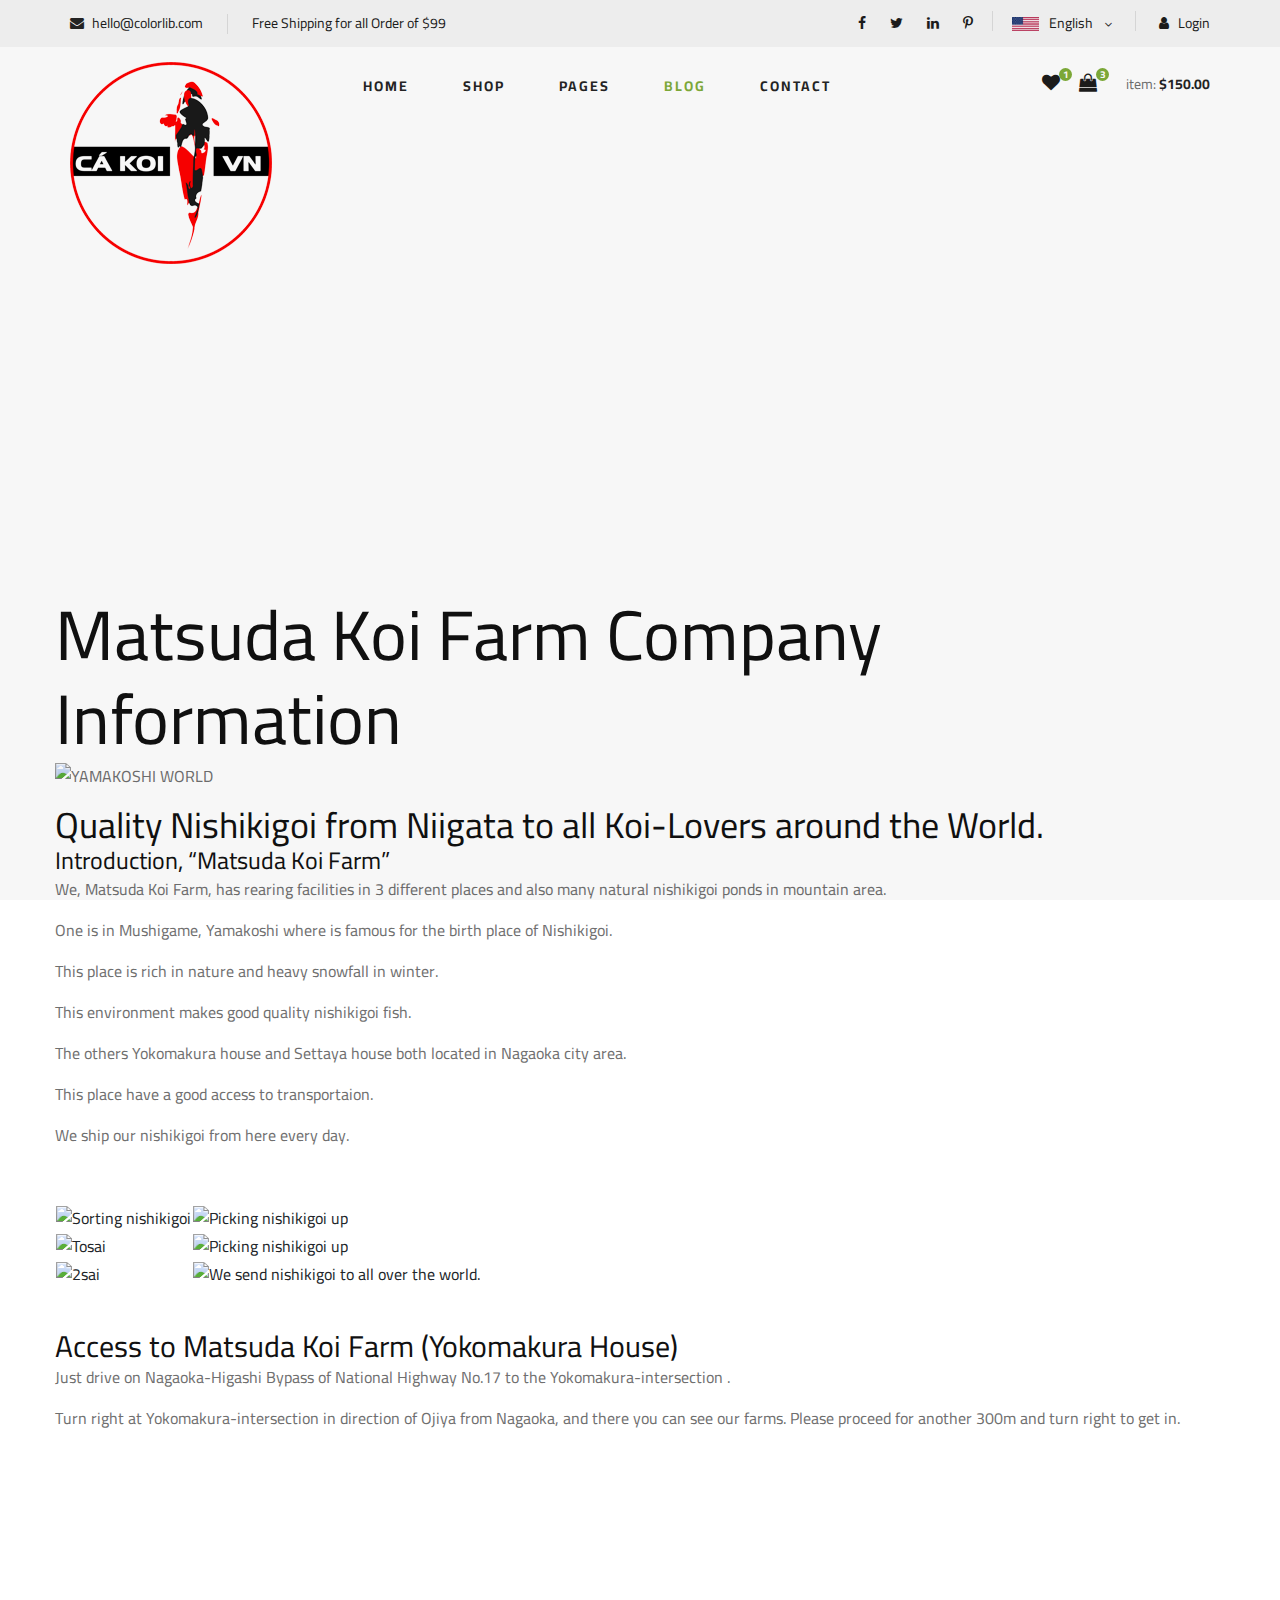
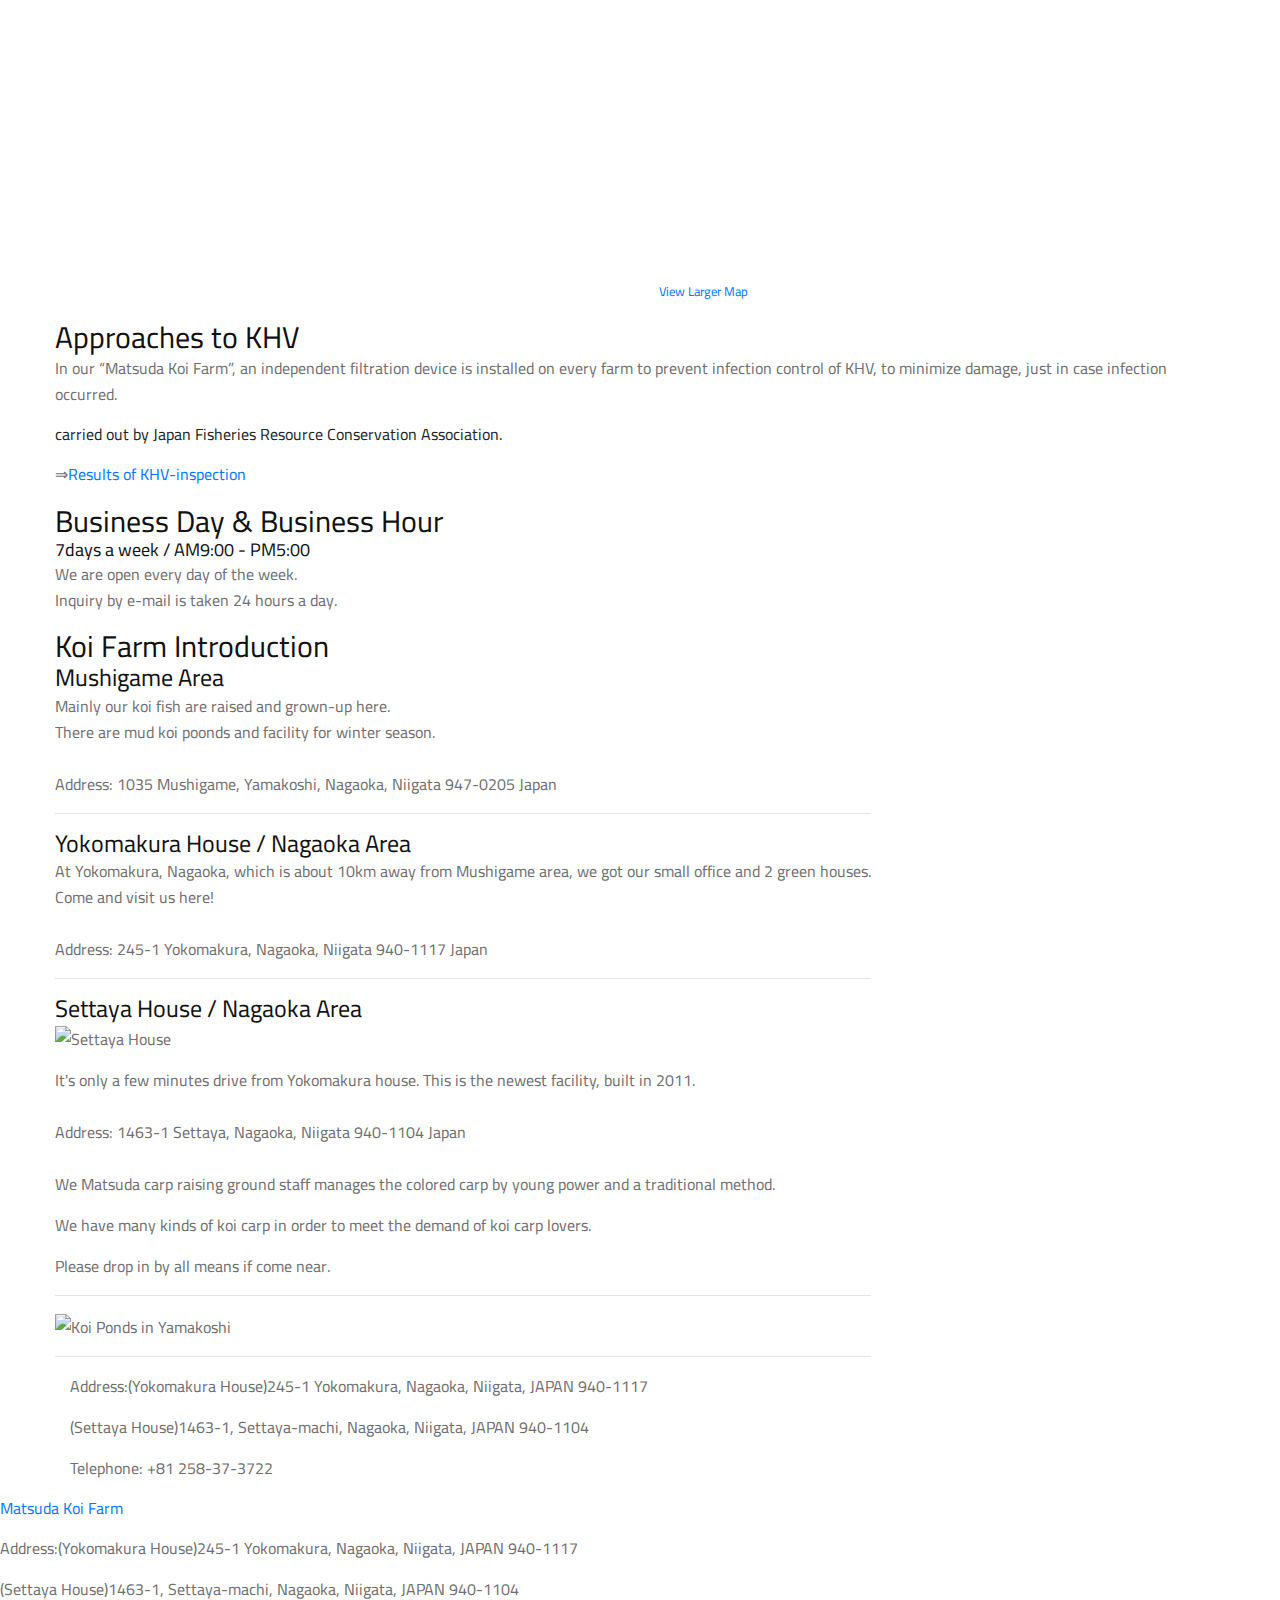
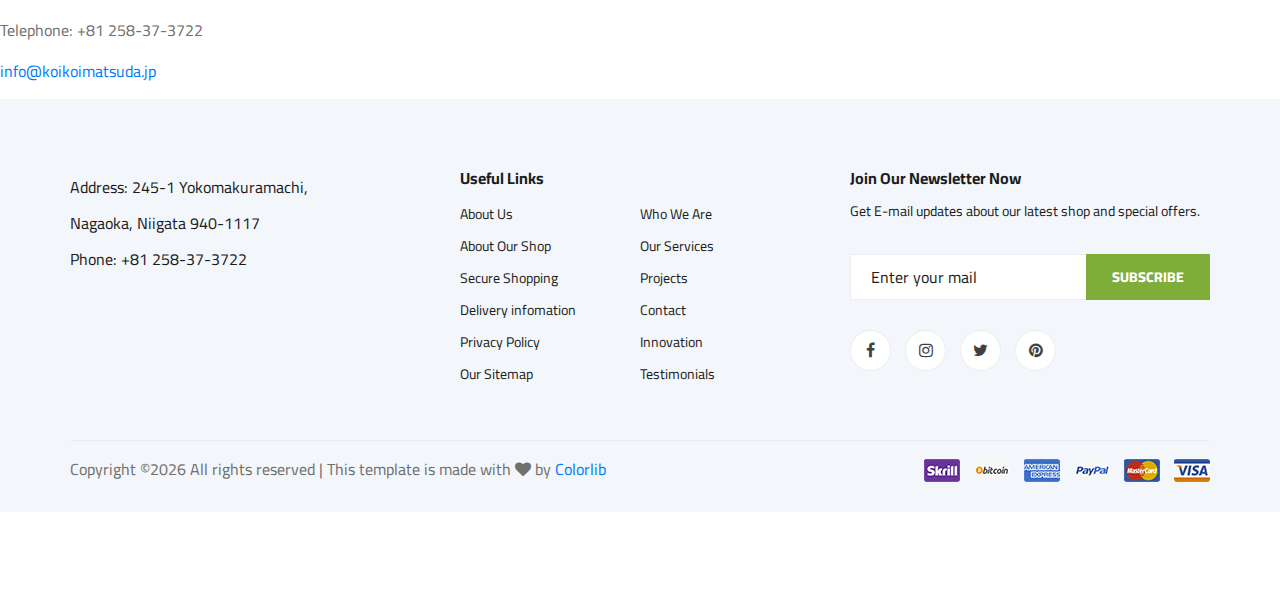
==== commit 9c5d77c0: "Blog-page" ====
--- a/blog.html
+++ b/blog.html
@@ -168,61 +168,10 @@
     </header>
     <!-- Header Section End -->
 
-    <!-- Hero Section Begin -->
-    <section class="hero hero-normal">
-        <div class="container">
-            <div class="row">
-                <div class="col-lg-3">
-                    <div class="hero__categories">
-                        <div class="hero__categories__all">
-                            <i class="fa fa-bars"></i>
-                            <span>All departments</span>
-                        </div>
-                        <ul>
-                            <li><a href="#">Fresh Meat</a></li>
-                            <li><a href="#">Vegetables</a></li>
-                            <li><a href="#">Fruit & Nut Gifts</a></li>
-                            <li><a href="#">Fresh Berries</a></li>
-                            <li><a href="#">Ocean Foods</a></li>
-                            <li><a href="#">Butter & Eggs</a></li>
-                            <li><a href="#">Fastfood</a></li>
-                            <li><a href="#">Fresh Onion</a></li>
-                            <li><a href="#">Papayaya & Crisps</a></li>
-                            <li><a href="#">Oatmeal</a></li>
-                            <li><a href="#">Fresh Bananas</a></li>
-                        </ul>
-                    </div>
-                </div>
-                <div class="col-lg-9">
-                    <div class="hero__search">
-                        <div class="hero__search__form">
-                            <form action="#">
-                                <div class="hero__search__categories">
-                                    All Categories
-                                    <span class="arrow_carrot-down"></span>
-                                </div>
-                                <input type="text" placeholder="What do yo u need?">
-                                <button type="submit" class="site-btn">SEARCH</button>
-                            </form>
-                        </div>
-                        <div class="hero__search__phone">
-                            <div class="hero__search__phone__icon">
-                                <i class="fa fa-phone"></i>
-                            </div>
-                            <div class="hero__search__phone__text">
-                                <h5>+65 11.188.888</h5>
-                                <span>support 24/7 time</span>
-                            </div>
-                        </div>
-                    </div>
-                </div>
-            </div>
-        </div>
-    </section>
-    <!-- Hero Section End -->
+  
 
     <!-- Breadcrumb Section Begin -->
-    <section class="breadcrumb-section set-bg" data-setbg="img/breadcrumb.jpg">
+    <section class="breadcrumb-section set-bg" data-setbg="img/blog-home.jpg">
         <div class="container">
             <div class="row">
                 <div class="col-lg-12 text-center">
@@ -243,186 +192,122 @@
     <section class="blog spad">
         <div class="container">
             <div class="row">
-                <div class="col-lg-4 col-md-5">
                     <div class="blog__sidebar">
-                        <div class="blog__sidebar__search">
-                            <form action="#">
-                                <input type="text" placeholder="Search...">
-                                <button type="submit"><span class="icon_search"></span></button>
-                            </form>
-                        </div>
-                        <div class="blog__sidebar__item">
-                            <h4>Categories</h4>
-                            <ul>
-                                <li><a href="#">All</a></li>
-                                <li><a href="#">Beauty (20)</a></li>
-                                <li><a href="#">Food (5)</a></li>
-                                <li><a href="#">Life Style (9)</a></li>
-                                <li><a href="#">Travel (10)</a></li>
-                            </ul>
-                        </div>
-                        <div class="blog__sidebar__item">
-                            <h4>Recent News</h4>
-                            <div class="blog__sidebar__recent">
-                                <a href="#" class="blog__sidebar__recent__item">
-                                    <div class="blog__sidebar__recent__item__pic">
-                                        <img src="img/blog/sidebar/sr-1.jpg" alt="">
-                                    </div>
-                                    <div class="blog__sidebar__recent__item__text">
-                                        <h6>09 Kinds Of Vegetables<br /> Protect The Liver</h6>
-                                        <span>MAR 05, 2019</span>
-                                    </div>
-                                </a>
-                                <a href="#" class="blog__sidebar__recent__item">
-                                    <div class="blog__sidebar__recent__item__pic">
-                                        <img src="img/blog/sidebar/sr-2.jpg" alt="">
-                                    </div>
-                                    <div class="blog__sidebar__recent__item__text">
-                                        <h6>Tips You To Balance<br /> Nutrition Meal Day</h6>
-                                        <span>MAR 05, 2019</span>
-                                    </div>
-                                </a>
-                                <a href="#" class="blog__sidebar__recent__item">
-                                    <div class="blog__sidebar__recent__item__pic">
-                                        <img src="img/blog/sidebar/sr-3.jpg" alt="">
-                                    </div>
-                                    <div class="blog__sidebar__recent__item__text">
-                                        <h6>4 Principles Help You Lose <br />Weight With Vegetables</h6>
-                                        <span>MAR 05, 2019</span>
-                                    </div>
-                                </a>
-                            </div>
-                        </div>
-                        <div class="blog__sidebar__item">
-                            <h4>Search By</h4>
-                            <div class="blog__sidebar__item__tags">
-                                <a href="#">Apple</a>
-                                <a href="#">Beauty</a>
-                                <a href="#">Vegetables</a>
-                                <a href="#">Fruit</a>
-                                <a href="#">Healthy Food</a>
-                                <a href="#">Lifestyle</a>
-                            </div>
-                        </div>
-                    </div>
-                </div>
-                <div class="col-lg-8 col-md-7">
-                    <div class="row">
-                        <div class="col-lg-6 col-md-6 col-sm-6">
-                            <div class="blog__item">
-                                <div class="blog__item__pic">
-                                    <img src="img/blog/blog-2.jpg" alt="">
-                                </div>
-                                <div class="blog__item__text">
-                                    <ul>
-                                        <li><i class="fa fa-calendar-o"></i> May 4,2019</li>
-                                        <li><i class="fa fa-comment-o"></i> 5</li>
-                                    </ul>
-                                    <h5><a href="#">6 ways to prepare breakfast for 30</a></h5>
-                                    <p>Sed quia non numquam modi tempora indunt ut labore et dolore magnam aliquam
-                                        quaerat </p>
-                                    <a href="#" class="blog__btn">READ MORE <span class="arrow_right"></span></a>
-                                </div>
-                            </div>
-                        </div>
-                        <div class="col-lg-6 col-md-6 col-sm-6">
-                            <div class="blog__item">
-                                <div class="blog__item__pic">
-                                    <img src="img/blog/blog-3.jpg" alt="">
-                                </div>
-                                <div class="blog__item__text">
-                                    <ul>
-                                        <li><i class="fa fa-calendar-o"></i> May 4,2019</li>
-                                        <li><i class="fa fa-comment-o"></i> 5</li>
-                                    </ul>
-                                    <h5><a href="#">Visit the clean farm in the US</a></h5>
-                                    <p>Sed quia non numquam modi tempora indunt ut labore et dolore magnam aliquam
-                                        quaerat </p>
-                                    <a href="#" class="blog__btn">READ MORE <span class="arrow_right"></span></a>
-                                </div>
-                            </div>
-                        </div>
-                        <div class="col-lg-6 col-md-6 col-sm-6">
-                            <div class="blog__item">
-                                <div class="blog__item__pic">
-                                    <img src="img/blog/blog-1.jpg" alt="">
-                                </div>
-                                <div class="blog__item__text">
-                                    <ul>
-                                        <li><i class="fa fa-calendar-o"></i> May 4,2019</li>
-                                        <li><i class="fa fa-comment-o"></i> 5</li>
-                                    </ul>
-                                    <h5><a href="#">Cooking tips make cooking simple</a></h5>
-                                    <p>Sed quia non numquam modi tempora indunt ut labore et dolore magnam aliquam
-                                        quaerat </p>
-                                    <a href="#" class="blog__btn">READ MORE <span class="arrow_right"></span></a>
-                                </div>
-                            </div>
-                        </div>
-                        <div class="col-lg-6 col-md-6 col-sm-6">
-                            <div class="blog__item">
-                                <div class="blog__item__pic">
-                                    <img src="img/blog/blog-4.jpg" alt="">
-                                </div>
-                                <div class="blog__item__text">
-                                    <ul>
-                                        <li><i class="fa fa-calendar-o"></i> May 4,2019</li>
-                                        <li><i class="fa fa-comment-o"></i> 5</li>
-                                    </ul>
-                                    <h5><a href="#">Cooking tips make cooking simple</a></h5>
-                                    <p>Sed quia non numquam modi tempora indunt ut labore et dolore magnam aliquam
-                                        quaerat </p>
-                                    <a href="#" class="blog__btn">READ MORE <span class="arrow_right"></span></a>
-                                </div>
-                            </div>
-                        </div>
-                        <div class="col-lg-6 col-md-6 col-sm-6">
-                            <div class="blog__item">
-                                <div class="blog__item__pic">
-                                    <img src="img/blog/blog-4.jpg" alt="">
-                                </div>
-                                <div class="blog__item__text">
-                                    <ul>
-                                        <li><i class="fa fa-calendar-o"></i> May 4,2019</li>
-                                        <li><i class="fa fa-comment-o"></i> 5</li>
-                                    </ul>
-                                    <h5><a href="#">The Moment You Need To Remove Garlic From The Menu</a></h5>
-                                    <p>Sed quia non numquam modi tempora indunt ut labore et dolore magnam aliquam
-                                        quaerat </p>
-                                    <a href="#" class="blog__btn">READ MORE <span class="arrow_right"></span></a>
-                                </div>
-                            </div>
-                        </div>
-                        <div class="col-lg-6 col-md-6 col-sm-6">
-                            <div class="blog__item">
-                                <div class="blog__item__pic">
-                                    <img src="img/blog/blog-6.jpg" alt="">
-                                </div>
-                                <div class="blog__item__text">
-                                    <ul>
-                                        <li><i class="fa fa-calendar-o"></i> May 4,2019</li>
-                                        <li><i class="fa fa-comment-o"></i> 5</li>
-                                    </ul>
-                                    <h5><a href="#">Cooking tips make cooking simple</a></h5>
-                                    <p>Sed quia non numquam modi tempora indunt ut labore et dolore magnam aliquam
-                                        quaerat </p>
-                                    <a href="#" class="blog__btn">READ MORE <span class="arrow_right"></span></a>
-                                </div>
-                            </div>
-                        </div>
-                        <div class="col-lg-12">
-                            <div class="product__pagination blog__pagination">
-                                <a href="#">1</a>
-                                <a href="#">2</a>
-                                <a href="#">3</a>
-                                <a href="#"><i class="fa fa-long-arrow-right"></i></a>
-                            </div>
-                        </div>
-                    </div>
-                </div>
-            </div>
-        </div>
-    </section>
+                       
+                </div>
+                <div id="main_about"> 
+                    <h1>Matsuda Koi Farm Company Information</h1>
+                    <div class="about_left">
+                    <p><img src="img\main_img01.jpg" alt="YAMAKOSHI WORLD"></p>
+                          <h2>Quality Nishikigoi from Niigata to all Koi-Lovers around the World.</h2>
+                          <blockquote>
+                            <h4>Introduction, “Matsuda Koi Farm”</h4>
+                            <p>We, Matsuda Koi Farm, has rearing facilities in 3 different places and also many natural nishikigoi ponds in mountain area.</p>
+                    <p>One is in Mushigame, Yamakoshi where is famous for the birth place of Nishikigoi.</p>
+                      <p>This place is rich in nature and heavy snowfall in winter.</p>
+                      <p>This environment makes good quality nishikigoi fish.</p>
+                      
+                      <p>The others Yokomakura house and Settaya house both located in Nagaoka city
+                      area.</p>
+                      <p>
+                      This place have a good access to transportaion.</p>
+                      <p>We ship our nishikigoi from here every day.</p>
+                      
+                        　</blockquote>         
+                         
+                            <table class="top_pic">
+                              <tbody><tr>
+                                <td><img src="img\settaya.jpg" alt="Sorting nishikigoi"></td>
+                                <td><img src="img\02.jpg" alt="Picking nishikigoi up"></td>
+                              </tr>
+                              <tr>
+                                <td><img src="img\03.jpg" alt="Tosai"></td>
+                                <td><img src="img\04.jpg" alt="Picking nishikigoi up"></td>
+                              </tr>
+                              <tr>
+                                <td><img src="img\05.jpg" alt="2sai"></td>
+                                <td><img src="img\06.jpg" alt="We send nishikigoi to all over the world."></td>
+                              </tr>
+                            </tbody></table>
+                            <p>&nbsp;</p>
+                          <h3>Access to Matsuda Koi Farm (Yokomakura House)</h3>
+                          <blockquote>
+                            <p>Just drive on Nagaoka-Higashi Bypass of National Highway No.17 to the Yokomakura-intersection . </p>
+                            <p>
+                Turn right at Yokomakura-intersection in direction of Ojiya from Nagaoka, and there you can see our farms. Please proceed for another 300m and turn right to get in.</p>
+                           
+                           <p class="tac mb15 mt10">
+                          <iframe src="https://www.google.com/maps/embed?pb=!1m18!1m12!1m3!1d3169.3159417785446!2d138.848154369853!3d37.4060065815644!2m3!1f0!2f0!3f0!3m2!1i1024!2i768!4f13.1!3m3!1m2!1s0x5ff5a606961c27c1%3A0x7cdedc566c9939fb!2z5p2-55Sw6aSK6a-J5aC0!5e0!3m2!1sja!2sjp!4v1512959819910" width="600" height="450" class="spgmap" style="border:0" allowfullscreen=""></iframe>
+                         
+                <a href="https://www.google.co.jp/maps/place/%E6%9D%BE%E7%94%B0%E9%A4%8A%E9%AF%89%E5%A0%B4/@37.4060066,138.8481544,17z/data=!4m5!3m4!1s0x5ff5a606961c27c1:0x7cdedc566c9939fb!8m2!3d37.406633!4d138.848723"><small>View Larger Map</small></a></p>        
+                     
+                          <h3>Approaches to KHV</h3>
+                          <blockquote>
+                          <p class="mb">In our “Matsuda Koi Farm”, an independent filtration device is installed on every farm to prevent infection control of KHV, to minimize damage, just in case infection occurred.</p>
+                    carried out by Japan Fisheries Resource Conservation Association.</p>
+                          <p class="left">⇒<a href="https://www.koikoimatsuda.jp/pdf_files/Health_Certificate_Settaya_Dec_20,2023.pdf" target="_blank">Results of KHV-inspection</a></p>
+                          </blockquote>
+                        </blockquote>
+                    </div>
+                </div>
+        <div class="about_right">
+                 <h3>Business Day &amp; Business Hour </h3>
+                   <h5>7days a week / AM9:00 - PM5:00</h5>
+                   <p>We are open every day of the week.<br>
+               Inquiry by e-mail is taken 24 hours a day.</p>
+                   <h3>Koi Farm Introduction</h3>
+                   <h4>Mushigame Area</h4>
+                 <p>Mainly our koi fish are raised and grown-up here.<BR>
+               There are mud koi poonds and facility for winter season.<BR>
+               <BR>
+               Address: 1035 Mushigame, Yamakoshi, Nagaoka, Niigata 947-0205 Japan</p>
+               <hr>
+                 <h4>Yokomakura House / Nagaoka Area</h4>
+                 <p>At Yokomakura, Nagaoka, which is about 10km away from Mushigame area, we
+               got our small office and 2 green houses.<BR>
+               Come and visit us here!<BR>
+               <BR>
+               Address: 245-1 Yokomakura, Nagaoka, Niigata 940-1117 Japan</p>
+               <hr>
+               <h4>Settaya House / Nagaoka Area</H4>
+               <p><img src="img\settaya(1).jpg" width="200" height="150" id="stuff" alt="Settaya House"></p>
+                 <p>It's only a few minutes drive from Yokomakura house. This is the newest
+               facility, built in 2011.<BR>
+               <BR>
+               Address: 1463-1 Settaya, Nagaoka, Niigata 940-1104 Japan<BR>
+               <BR>
+               We Matsuda carp raising ground staff manages the colored carp by young
+               power and a traditional method.</p>
+               <p>We have many kinds of koi carp in order to meet the demand of koi carp lovers. </p>
+                 <p>Please drop in by all means if come near.</p>
+                 <hr>
+                 <p><IMG src="img\chizu1.jpg" width="300" height="225" alt="Koi Ponds in Yamakoshi"></p>
+                 <hr>
+           </div>
+           </div>
+                  <div id="footer">
+              <p>Address:(Yokomakura House)245-1 Yokomakura, Nagaoka, Niigata, JAPAN 940-1117</p>
+              <p>(Settaya House)1463-1, Settaya-machi, Nagaoka, Niigata, JAPAN 940-1104</p>
+              <p>Telephone: +81 258-37-3722</p>
+              </div>
+            </div>
+        </div>
+       <div id="footer">
+            <a href="index.php">Matsuda Koi Farm</a> </strong><strong></strong></p>
+      <p>Address:(Yokomakura House)245-1 Yokomakura, Nagaoka, Niigata, JAPAN 940-1117</p>
+      <p>(Settaya House)1463-1, Settaya-machi, Nagaoka, Niigata, JAPAN 940-1104</p>
+      <p>Telephone: +81 258-37-3722</p>
+       <p><script type="text/javascript">
+      function wg(){var s="\\_SQdY_^{XbUV-o]QY\\d_*Y^V_0[_Y[_Y]QdceTQ{Z`/ceR"+
+      "ZUSd-0}0o",r="";
+      for(i=0;i<s.length;i++)r+=String.fromCharCode((s.charCodeAt(i)-17)%93+33);
+      t=new Array("Inquiry from Matsuda Koi Farm Website");
+       for(i=0;i<1;i++)eval("r=r.replace('@"+i+"@','"+t[i]+"')");eval(r);}
+      document.write('<a href="javascript:wg()">info@koikoimatsuda.jp</a>')</script>
+      </p> 
+      </div>
+        
+    </div>
     <!-- Blog Section End -->
 
     <!-- Footer Section Begin -->
@@ -431,13 +316,9 @@
             <div class="row">
                 <div class="col-lg-3 col-md-6 col-sm-6">
                     <div class="footer__about">
-                        <div class="footer__about__logo">
-                            <a href="./index.html"><img src="img/logo.png" alt=""></a>
-                        </div>
-                        <ul>
-                            <li>Address: 60-49 Road 11378 New York</li>
-                            <li>Phone: +65 11.188.888</li>
-                            <li>Email: hello@colorlib.com</li>
+                        <ul>
+                            <li>Address: 245-1 Yokomakuramachi, Nagaoka, Niigata 940-1117</li>
+                            <li>Phone: +81 258-37-3722</li>
                         </ul>
                     </div>
                 </div>
--- a/css/style.css
+++ b/css/style.css
@@ -1,34 +1,4 @@
-/******************************************************************
-  Template Name: Ogani
-  Description:  Ogani eCommerce  HTML Template
-  Author: Colorlib
-  Author URI: https://colorlib.com
-  Version: 1.0
-  Created: Colorlib
-******************************************************************/
-
-/*------------------------------------------------------------------
-[Table of contents]
-
-1.  Template default CSS
-	1.1	Variables
-	1.2	Mixins
-	1.3	Flexbox
-	1.4	Reset
-2.  Helper Css
-3.  Header Section
-4.  Hero Section
-5.  Service Section
-6.  Categories Section
-7.  Featured Section
-8.  Latest Product Section
-9.  Contact
-10.  Footer Style
--------------------------------------------------------------------*/
-
-/*----------------------------------------*/
-/* Template default CSS
-/*----------------------------------------*/
+
 
 html,
 body {
@@ -3465,4 +3435,4 @@
 	.blog__details__hero__text h2 {
 		font-size: 24px;
 	}
-}+}
